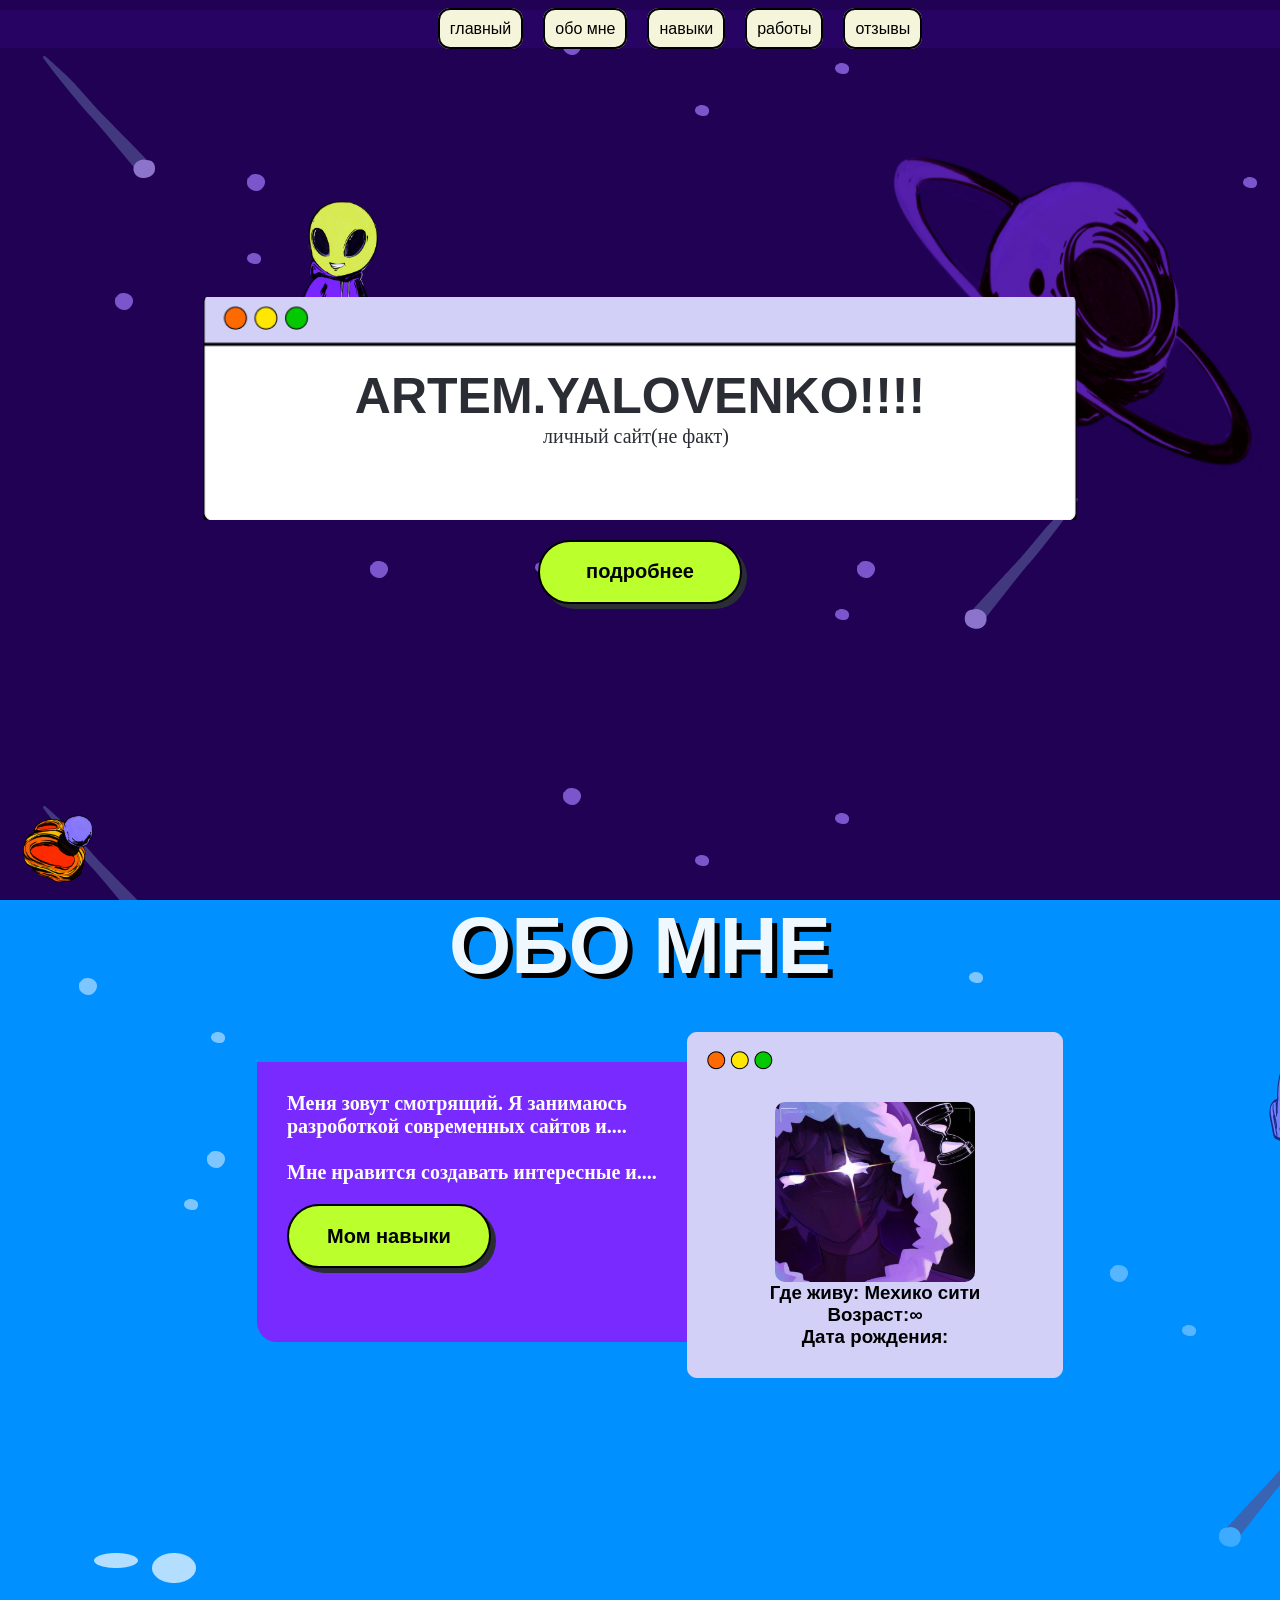
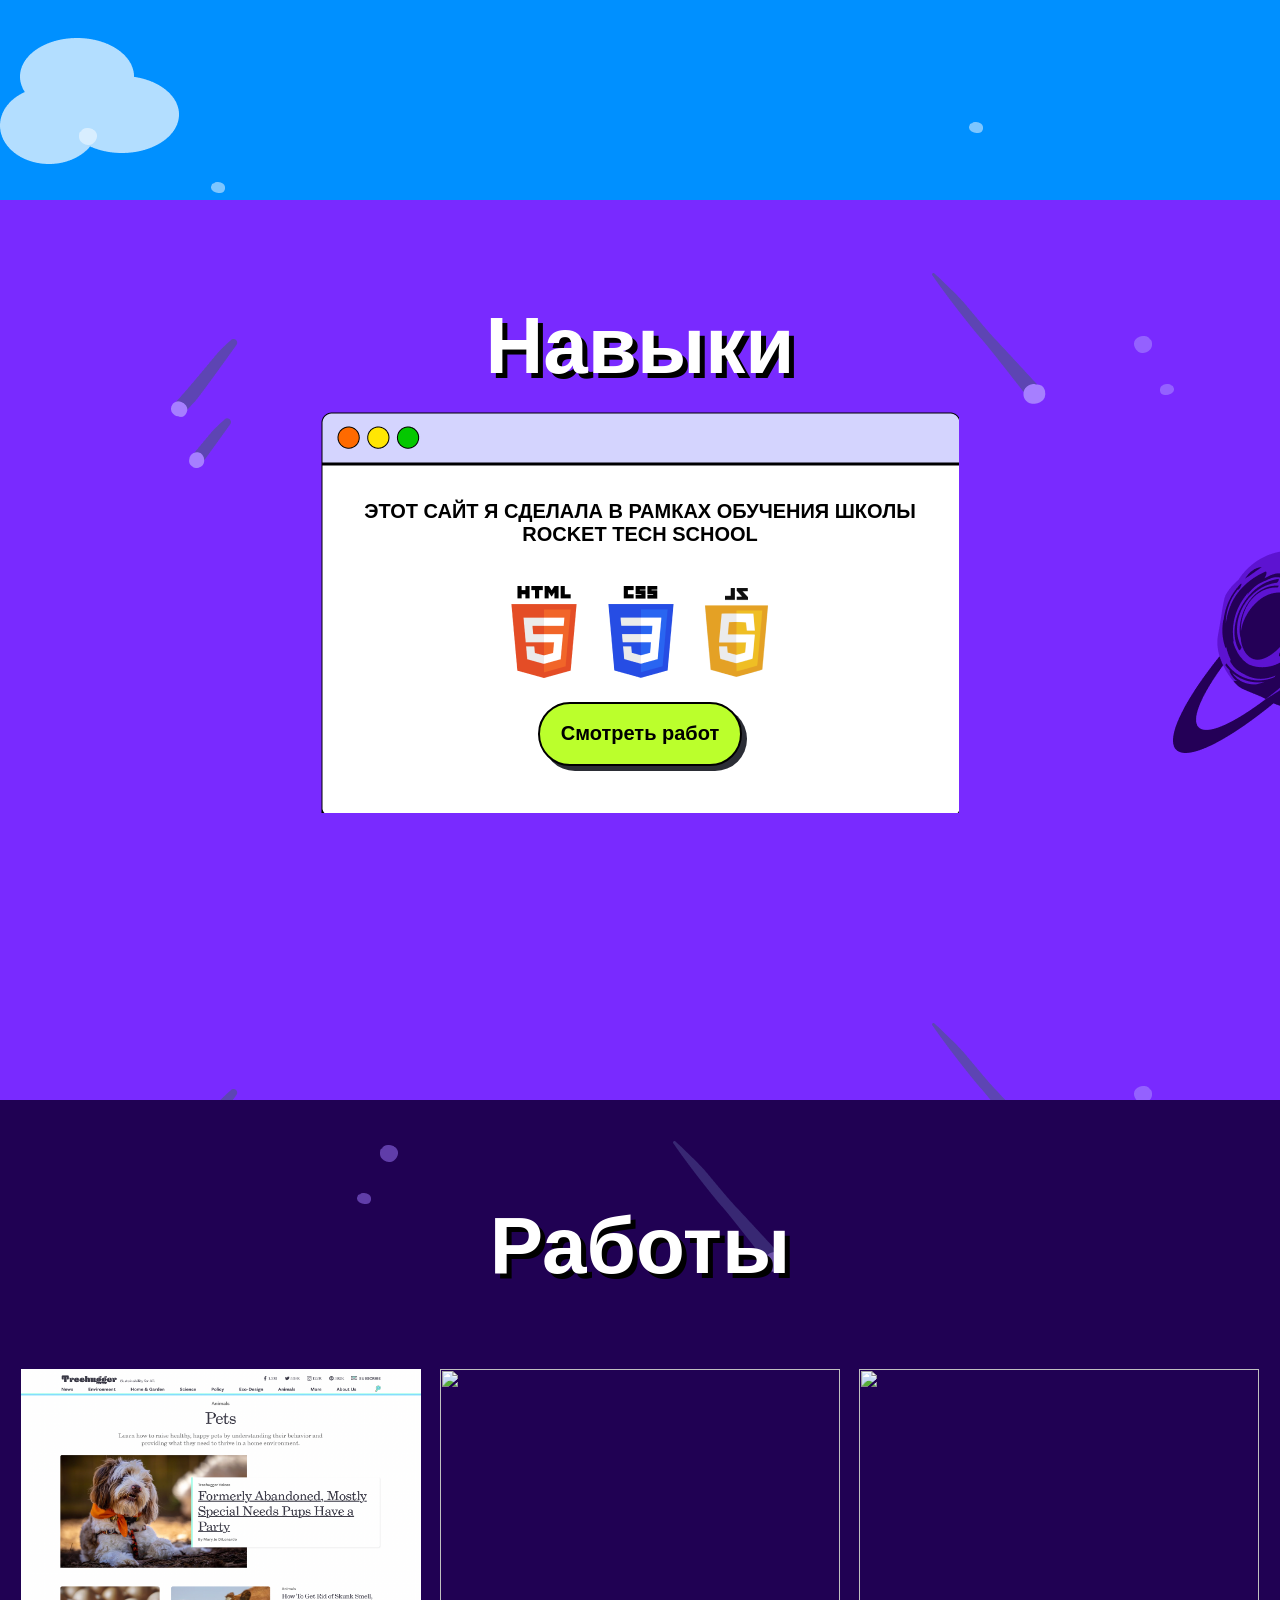
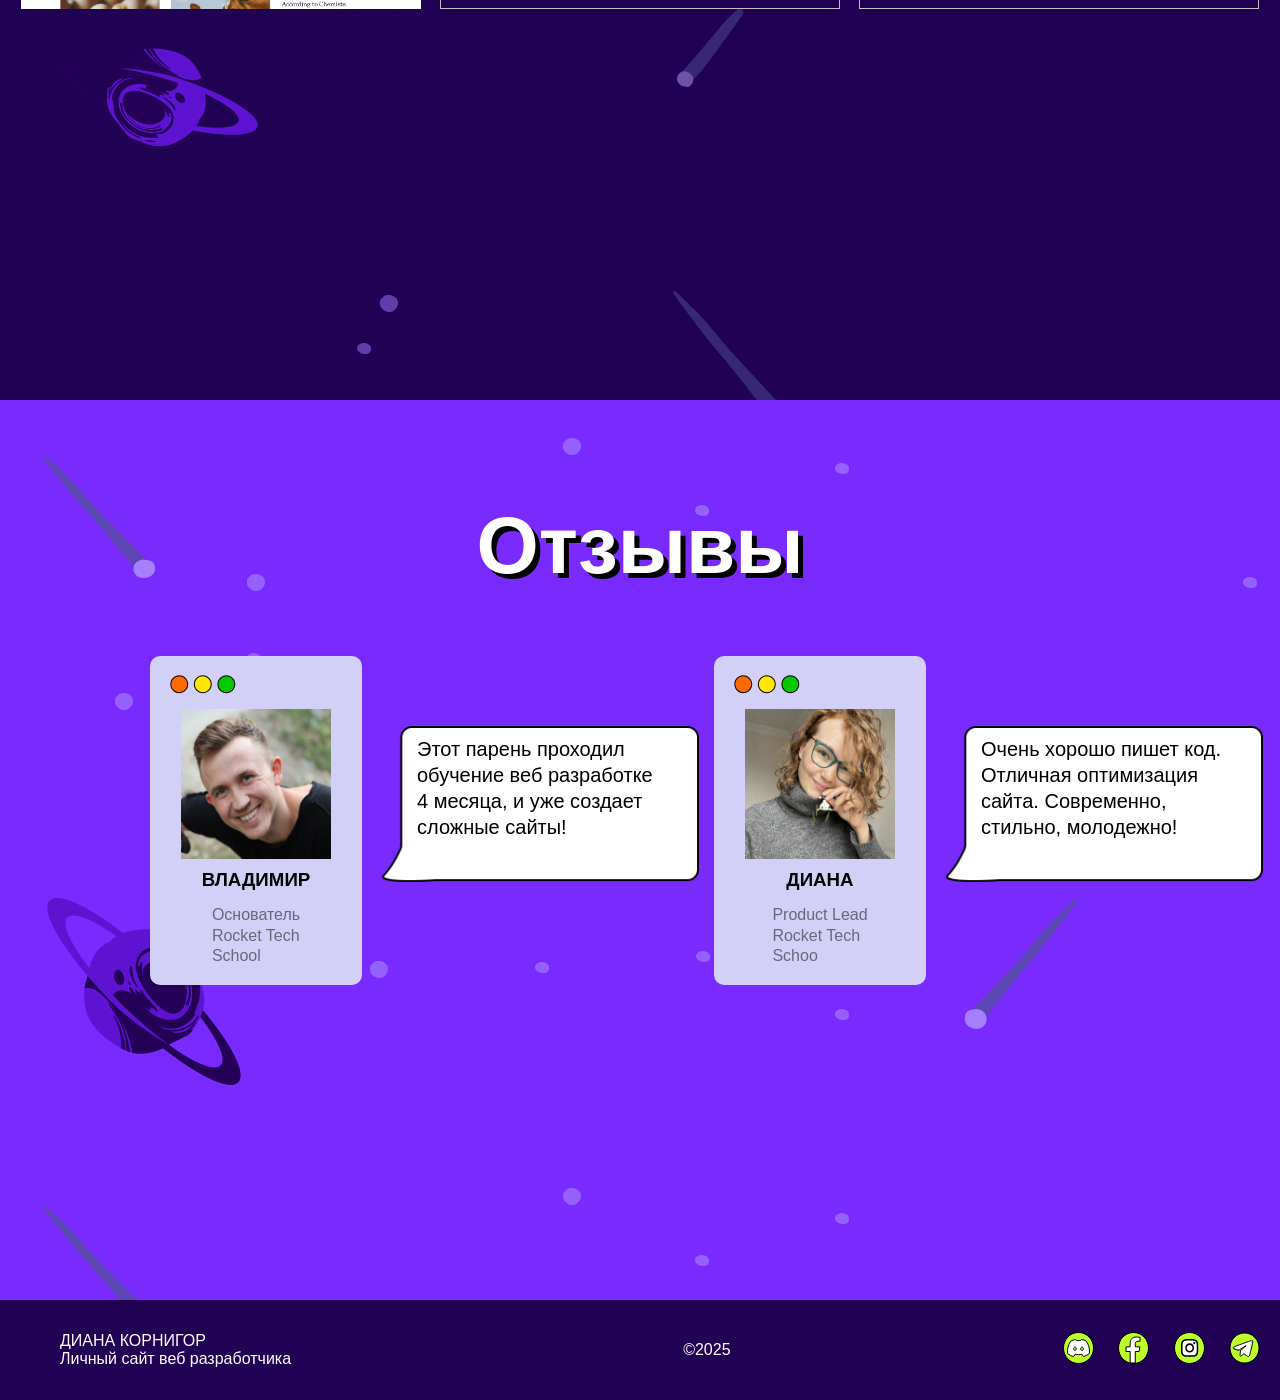
==== html.html @ 0949e11d "sssss" ====
<!DOCTYPE html>
<html lang="en">
<head>
    <meta charset="UTF-8">
    <meta name="viewport" content="width=device-width, initial-scale=1.0">
    <title>Document</title>
    <link rel="stylesheet" href="css.css">
</head>
    <body>
            <menu> 
                <li class="li"><a href="#">главный</a ></li>
                <li class="li"><a href="#">обо мне</a ></li>
                <li class="li"><a href="#">навыки</a ></li>
                <li class="li"><a href="#">работы</a ></li>
                <li class="li"><a href="#">отзывы</a ></li>
            </menu>
        <section id="haupt">
           <div class="muving-planet">

           </div>
            <img class="planet" src="img/planet.png">
                <div class="haupt-block">
                    
                    
                    <img class="maskot" src="img/maskot.png" alt="">
                        
                  
                    
                            <div class="card" >
                            
                                <h1 class="mini-title">Artem.Yalovenko!!!!</h1>
                                <p class="mini-subtitle">личный сайт(не факт)</p>
                                   
                            </div>
                            <div class="btn">
                                 <a href="#">подробнее</a>
                            </div>
                        <div>
            
            </div>

            </div>
        </section> 
    <section id="about">
         <h1 class="about">обо мне</h1>
         <img class="cloud" src="img/cloud.png" alt="">
           <div class="about-block"> 
                <div class="about-content">
                        <div class="about-text">
                                <h1 class="about-title">
                                Меня зовут смотрящий. Я занимаюсь
                                <br>разроботкой современных сайтов и....

                                <br><br>Мне нравится создавать интересные и....
                            
                                </h1>
                            
                            <div class="button">
                                <a class="btn" href="">Мом навыки</a>
                            </div>
                        </div>
                        <div class="about-card">
                            <img class="jo" src="img/sm.jpg" alt="">
                            <h3>Где живу: Мехико сити</h3>
                            <h3>Возраст:∞ </h3>
                            <h3>Дата рождения: </h3>
                        </div>
                </div>
            </div>
    </section>
    <section id="skills">
         <h1 class="title">Навыки</h1>
        <div class="skills-block">
                       
            <div class="skills-card">
                <p class="">ЭТОТ САЙТ Я СДЕЛАЛА
                В РАМКАХ ОБУЧЕНИЯ ШКОЛЫ 
                <br> ROCKET TECH SCHOOL
                </p>
                <div>
                    <img src="img/html.png" alt="">
                    <img src="img/css.png" alt="">
                    <img src="img/js.png" alt="">
                </div>
                <a href="" class="btn">Смотреть работ</a>
                

            </div>
    
                        
                        
                    
        </div>
    </section>
    <section id="works">
        <h1 class="title">Работы</h1>

        <div class="works"> 
            <div>
                <img class="work1" src="img/work1.png" alt="">
                <img class="work2" src="img/work2.png" alt="">
                <img class="work3" src="img/work3.png" alt="">
            </div>
        </div>

    </section>
    <section id="comments">
        <h1 class="title">Отзывы</h1>
            <div class="comments">
               <div class="divPhoto divPhotos">
                    <img  src="img/photo1.png" alt="">
                    <h3>ВЛАДИМИР</h3>
                    <p>
                        Основатель <br>Rocket Tech <br>School
                    </p>
               </div>
               <div class="commenth1">
                 <p> Этот парень проходил <br>обучение веб разработке
                 <br>4 месяца, и уже создает <br>сложные сайты!</p>
               </div>
                <div class="divPhoto divPhotoss">
                    <img  src="img/photo2.png" alt="">
                    <h3>ДИАНА</h3>
                    <p>
                        Product Lead
                       <br> Rocket Tech 
                       <br> Schoo
                    </p>
                </div>

                 <div class="commenth1">
                    <P>Очень хорошо пишет код. 
                        <br> Отличная оптимизация
                        <br> сайта. Современно,
                        <br>стильно, молодежно!
                    </P>
               </div>

            </div>
    </section>
    <footer>
        <p>ДИАНА КОРНИГОР<br>
        Личный сайт веб разработчика</p>
        <p>©2025</p>
        <div>
            <a href=""><img src="img/discord.svg" alt=""></a>
            <a href=""><img src="img/facebook.svg" alt=""></a>
            <a href=""><img src="img/instagram.svg" alt=""></a>
            <a href=""><img src="img/telegram.svg" alt=""></a>
        </div>
    </footer>
    </body>
</html>
---- css.css ----
@keyframes planet3{
     form{bottom:0;}
     to{bottom:50px;}
}
@keyframes cloud1{
     form{opacity: 1;}
     to{opacity: 0.5}
}

@import url('https://fonts.googleapis.com/css2?family=Inter:ital,opsz,wght@0,14..32,100..900;1,14..32,100..900&display=swap');

@import url('https://fonts.googleapis.com/css2?family=Comfortaa:wght@300..700&display=swap');

@import url('https://fonts.googleapis.com/css2?family=Lavishly+Yours&display=swap');

*{
    margin: 0;
    font-family: "Inter", sans-serif;
}
a{
    color:inherit ;
    text-decoration: none;
}
section{
    background-position: center;
    background-repeat: no-repeat;
    background-size: cover;
    min-height: 100vh;
    position: relative;
}

#haupt{
    height: 100vh;
    background: url(img/bgMAIN.png);
    overflow: hidden;
   
}
.haupt-block{
    flex-direction: column;
    height: 100vh;
    
}
#about{
    background: url(img/bgABOUT.png);
    height: 100vh;

}
#skills{
    background: url(img/bgSKILLS.png);
    height: 100vh;

}
#works{
    background: url(img/bgWORKS.png);
    height: 100vh;
}
#comments{
    background: url(img/bgCOMMENTS.png);
    height: 100vh;
}
.haupt-block, .about-block, .skills-block, .works-block, .comments-block{
    display: flex;
    justify-content: center;
    align-items: center;
    min-width: 70vh;

}
.card{ 
   
    background: url(img/form1.png);
    width:874px;
    height:223px;
    background-position: center;
    background-repeat: no-repeat;
    background-size: 100%;
    padding: 0 auto 0 auto;
    z-index: 2;
}

menu{

    display: flex;
    flex-direction:row;
    justify-content:center;
    position: fixed;
    top: 10px;
    list-style: none;
    width:100% ;
    z-index: 100;
    background-color: #3e0d9442;
}
menu a:hover{
    background-color:#792AFF ;
}
menu a{
    border: 2px solid rgb(0, 0, 0);
    border-radius: 12px;
    padding: 10px;
    background-color: beige;
    color: #000000;
    text-decoration: none;
}
li{
    margin: 10px;
}



.maskot{
    height: 100px;
    width: 100px;
    margin-right: 600px ;
    margin-top: -100px;
}
.planet{
    height: 400px;
    width: 400px;
    position: absolute;
    top: 113px;
    right: 10px;
   
 
}

.card h1{
    font-size: 50px;
    text-align: center;
}
.card p{
    position: relative;
    left: 340px;
    
}

.btn{
    width: 200px;
    height: 60px;
    border-radius: 100px;
    border: 2px solid rgb(0, 0, 0);
    background-color: #BBFF2C;
    display: flex;
    justify-content: center;
    align-items: center;
    margin-top: 20px;
    box-shadow: 5px 5px #2b2d35;
    transition-duration:0.5s ;
    font-weight: bold;
    font-size: 20px;

}
.btn a{
    font-size: 20px;
    text-decoration: none;
    color: #000000;
}
.btn:hover{
    background-color:#97cd24 ;
    cursor: pointer;
    
    
}
.about-content{
   
    height: 270px;
    border-radius: 0px 0px 0px 20px;
    padding-left: 40px;
    padding-top: 40px;
    position: relative;
    display: flex;
    
}
.cloud{
   position: absolute;
   bottom: 0px;
    animation-name: cloud1;
    animation-duration: 4s;
    animation-iteration-count: infinite ;
    animation-direction: alternate;
}
.about-text{
    margin-top:30px ;
    height:220px;
    width: 370px;
    padding: 30px;
    background-color: #792AFF;
    border-radius: 0px 0px 0px 20px;
}
.about-card{
    background-image: url(img/form2.png);
    background-repeat: no-repeat;
    width: 376px;
    height: 346px;
    display: flex;
    flex-direction: column;
    justify-content: center;
    align-items: center;
    padding-top: 20px;
    position: relative;
}
.about-title{
    color: #fff;
    font-size: 20px;
    max-width: 463px;
    margin-bottom: 20px;
    font-family: 'Comfortaa';
}
.about{
    
    color: aliceblue;
    font-size: 80px;
    text-transform:uppercase;
    text-shadow: 5px 5px black;
    text-align: center;
}
.title{
    padding-top: 100px;
    text-align: center;
    color: #fff;
    font-size: 80px;
    text-shadow: 5px 5px 0 #000000;
}
.mini-title{
    color: #2b2d35;
    font-size: 80px;
    margin-top:70px;
    text-transform: uppercase;
}
.mini-subtitle{
    color:#2b2d35;
    font-size: 20px;
    font-family: "Comfortaa";
}

.muving-planet{ 
    animation-name: planet3;
    height: 100px;
    width: 100px;
    background-image:url("img/moving-planet.png") ;
    background-position:center ;
    background-size:cover ;
    position: absolute;
    bottom: 0;
    left: 10px;
    animation-duration: 2s;
    animation-iteration-count: infinite ;
    animation-direction: alternate;
}
.about11{
    background-color: #792AFF;
    width: 894px;
    height: 298px;
  
}

.about11 h1{
    color: aliceblue;
    font-size: 20px;
    padding: 50px 50px;
}
.about11 a{
    margin: -10px 50px;

}
.form2 h3{
    display: flex;
    justify-content: center;

}
.form2 img{
    width: 300px;
    height: 150px;
    margin: 50px 35px;
}
.skills-card{
    background-repeat: no-repeat;
    background-image: url(img/form3.png);
    width: 638px;
    height: 401px;
    display: flex;
    justify-content: center;
    flex-direction: column;
    align-items: center;
    margin: 20px;
}
.skills-card p{
    text-align: center;
    padding: 40px 0;
    font-size: 20px;
    font-weight: bold;
}
.works div{
    display: flex;
    flex-direction: row;
    justify-content:center;
    align-items: center;
    padding-top: 77px;
}
.work1{
    width: 400px;
    height: 240px;   
    margin-right: 19px;
}
.work2{
    width: 400px;
    height: 240px;
    margin-right: 19px;
}
.work3{
    width: 400px;
    height: 240px;
}
.comments img{
    width: 150px;
    height: 150px;
}
.divPhotos{
    margin-left: 150px;
}
.divPhotoss{
    margin-left: 15px;
}
.divPhoto {
    
    display: flex;
    justify-content: center;
    align-items: center;
    flex-direction: column;
    padding-top: 35px ;
    background-color: #D2D0F7;
    background-image: url(img/form2.png);
    background-repeat: no-repeat;
    width: 212px;
    height: 294px;
    border-radius: 10px ;
   box-shadow: 5px  black;
    
}
.divPhoto h3{
    padding-top: 10px;
}

.divPhoto p{
    
    margin-top:14px ;
   line-height: 1.3em;
   color: #00000080;
}
.commenth1{

    margin-top: 70px;
    margin-left: 20px;
    border-radius: 2px;  
    background-image: url(img/comment.png);
    background-repeat: no-repeat;
    background-size: cover;
    width: 317px;
    height: 156px;  
}
.commenth1 p{
    padding: 10px 0px 0px 35px;
    line-height: 1.3em;
    color: #000000;
    font-size: 20px;
}
.comments{
    margin-top: 64px;
    display: flex;
    justify-content:start;
}
.jo{
    width: 200px;
    height: 180px;
    border-radius: 10px;
}
footer{
    width:100% ;
    height: 100px;
    background-color: #200153;
    color: white;
    display: flex;
    align-items: center;
    justify-content:space-between ;

}
footer p{
    margin-left:60px ;
}
footer a{
    padding-right: 20px;
}
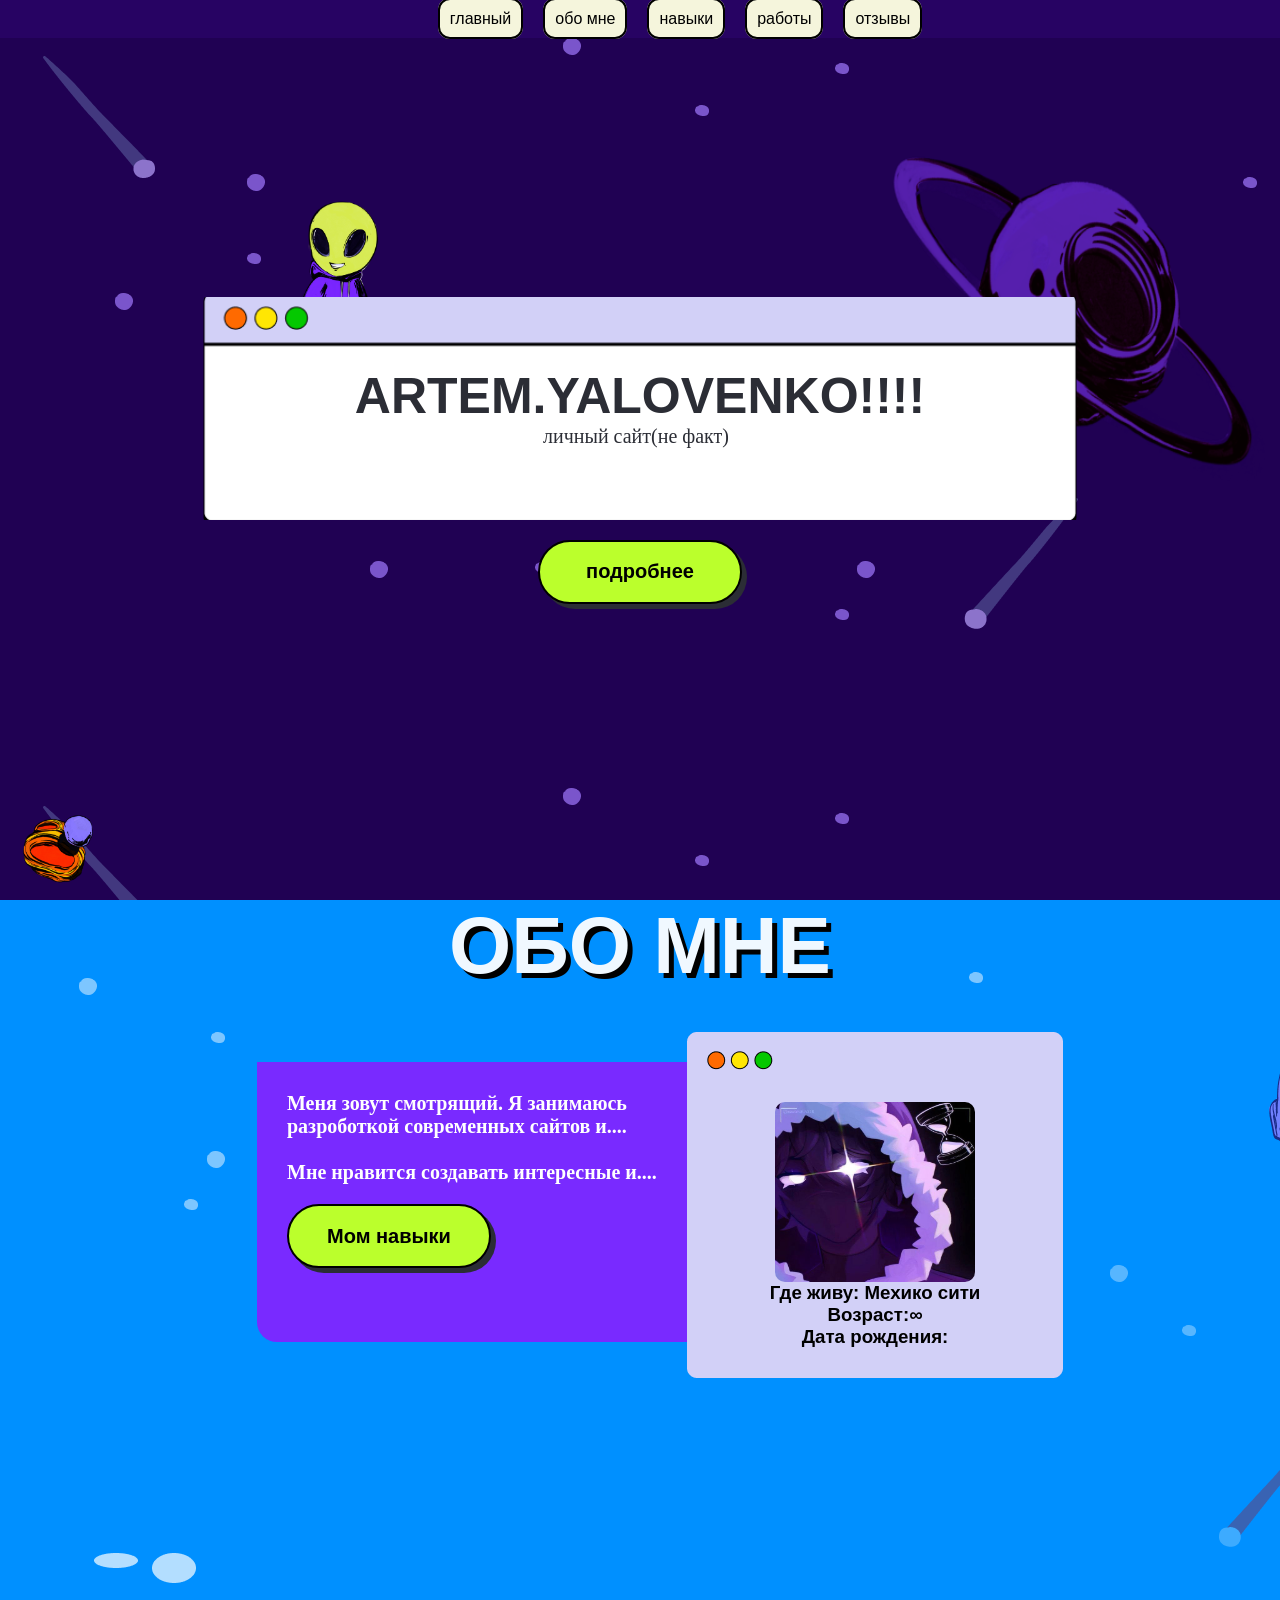
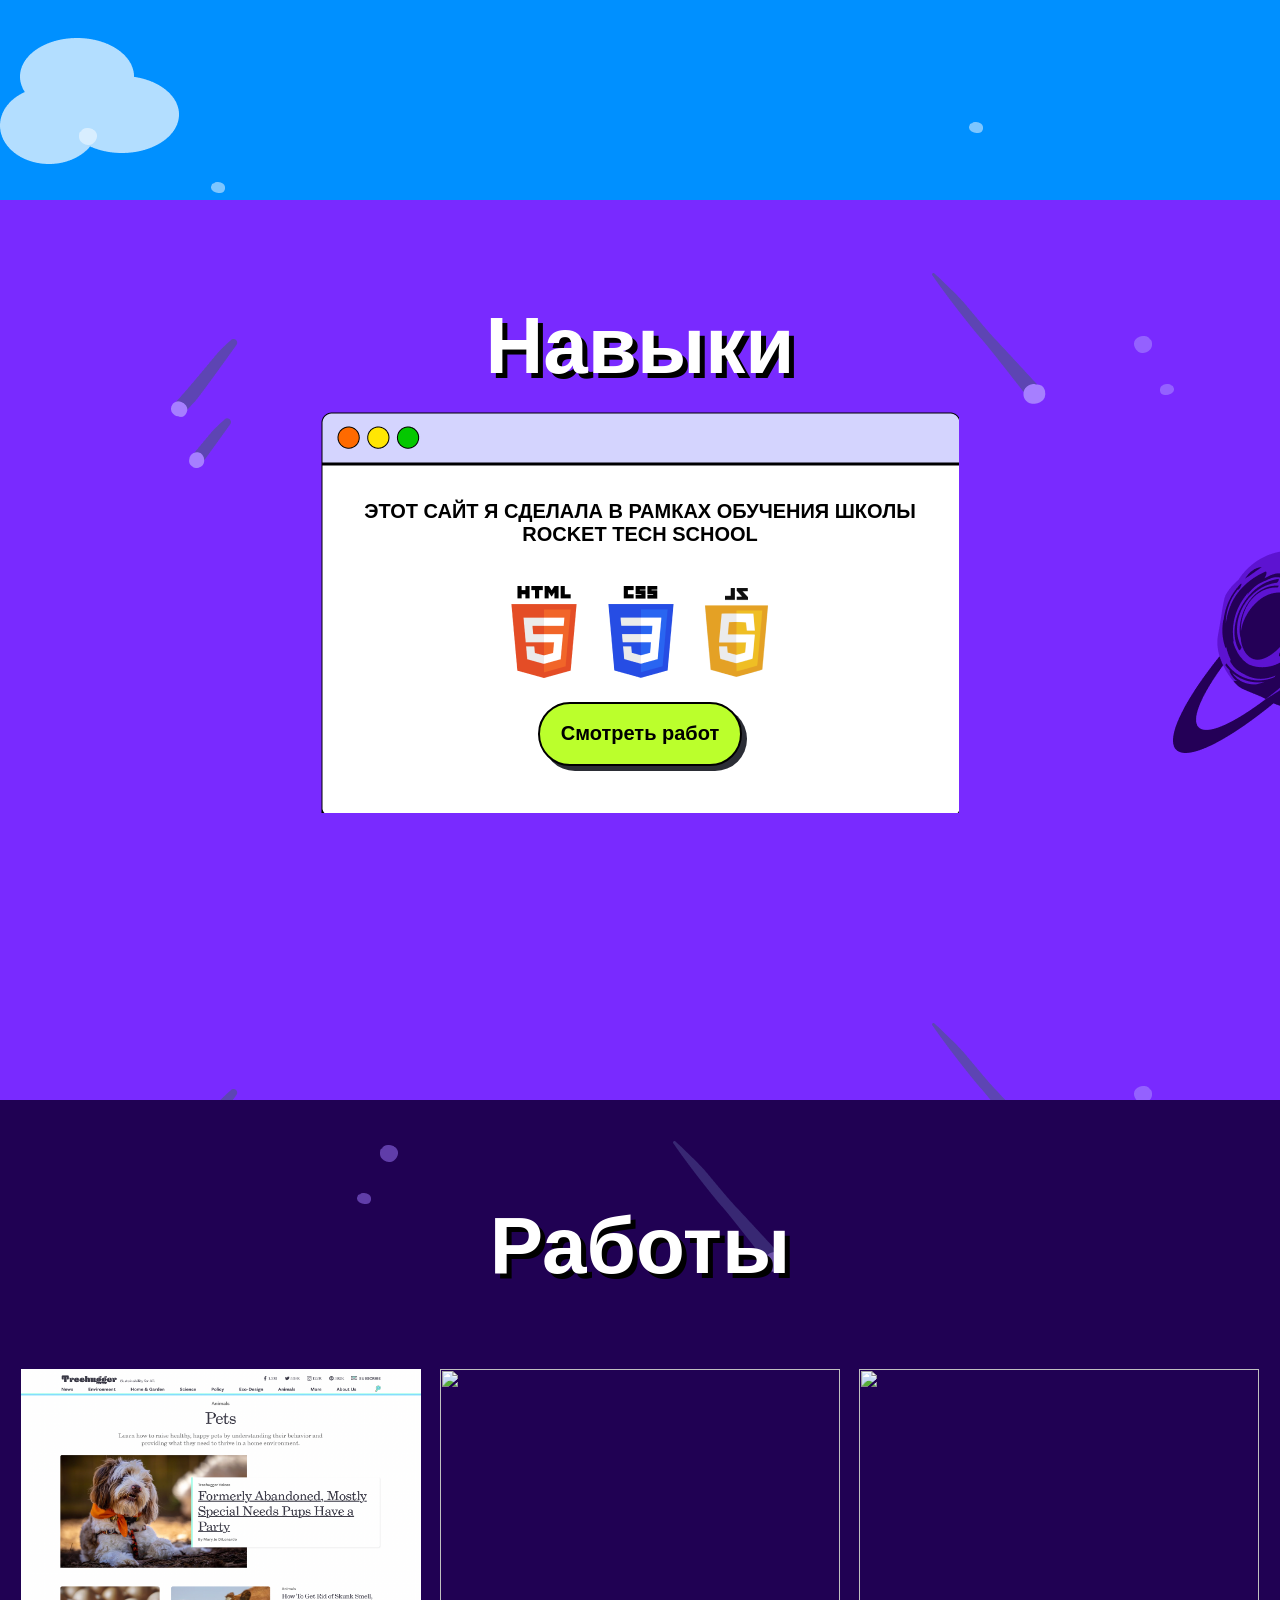
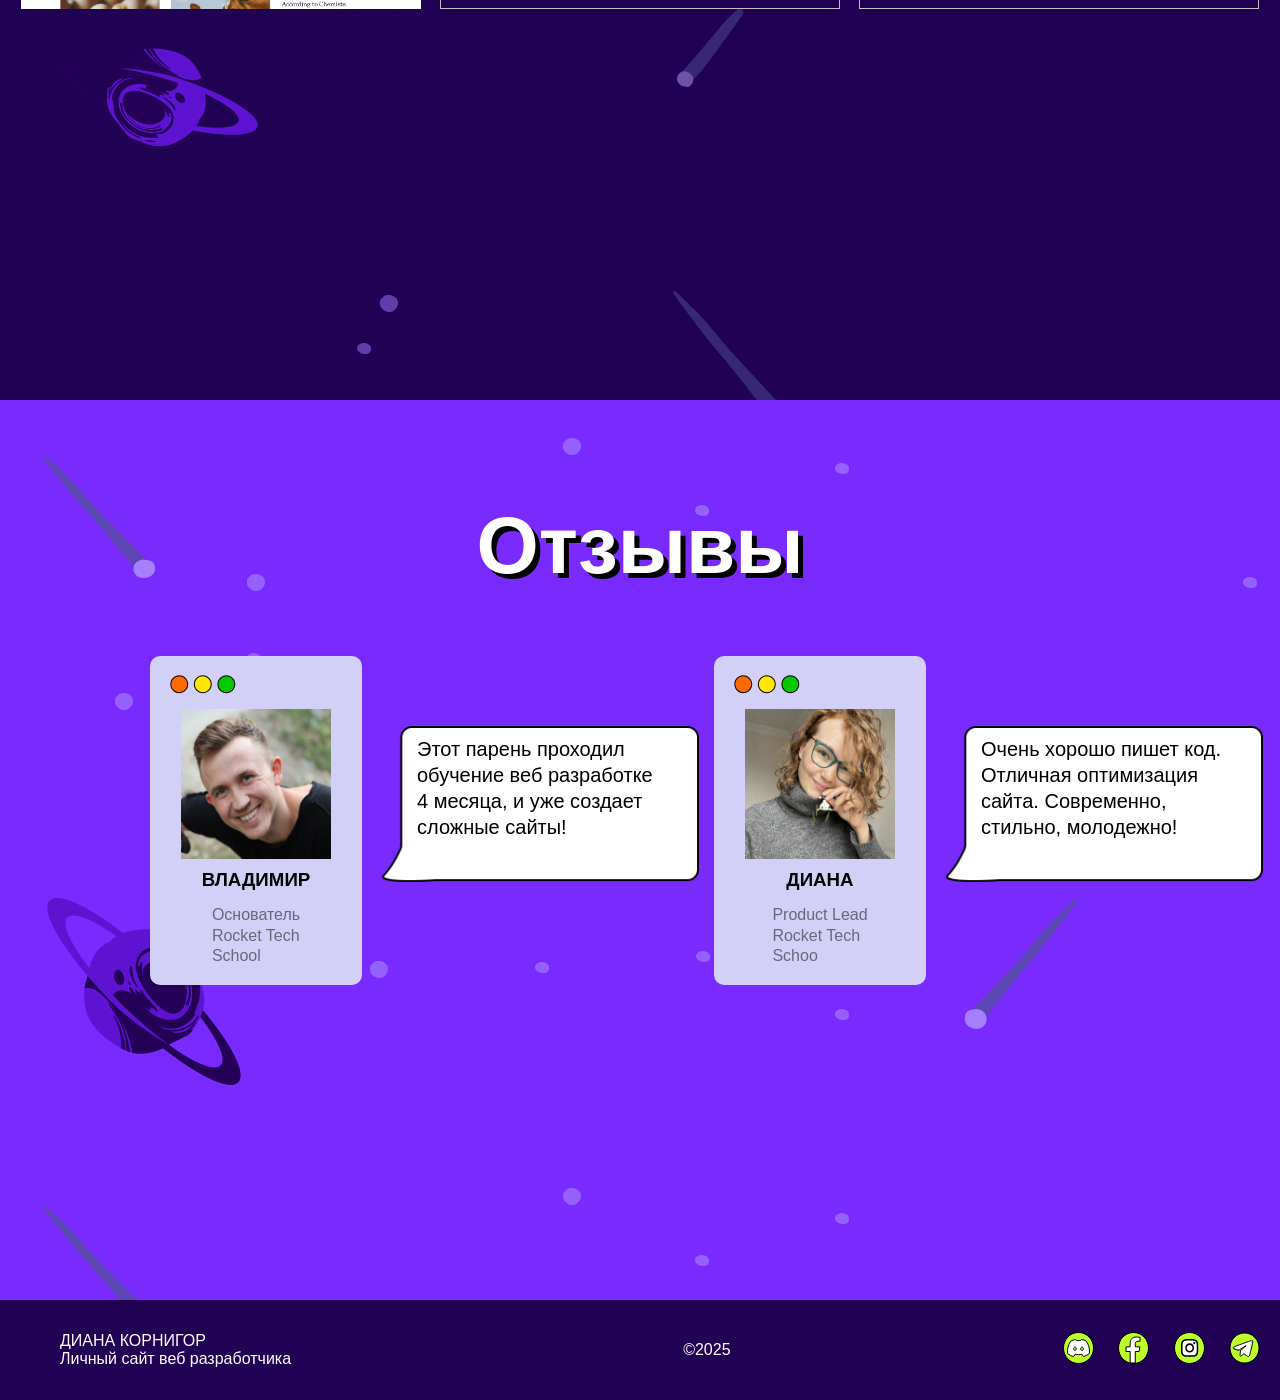
==== commit 54ce6e93: "f" ====
--- a/html.html
+++ b/html.html
@@ -8,11 +8,11 @@
 </head>
     <body>
             <menu> 
-                <li class="li"><a href="#">главный</a ></li>
-                <li class="li"><a href="#">обо мне</a ></li>
-                <li class="li"><a href="#">навыки</a ></li>
-                <li class="li"><a href="#">работы</a ></li>
-                <li class="li"><a href="#">отзывы</a ></li>
+                <li class="li"><a href="#haupt">главный</a ></li>
+                <li class="li"><a href="#about">обо мне</a ></li>
+                <li class="li"><a href="#skills">навыки</a ></li>
+                <li class="li"><a href="#works">работы</a ></li>
+                <li class="li"><a href="#comments">отзывы</a ></li>
             </menu>
         <section id="haupt">
            <div class="muving-planet">
@@ -56,7 +56,7 @@
                                 </h1>
                             
                             <div class="button">
-                                <a class="btn" href="">Мом навыки</a>
+                                <a class="btn" href="#skills">Мом навыки</a>
                             </div>
                         </div>
                         <div class="about-card">
@@ -82,7 +82,7 @@
                     <img src="img/css.png" alt="">
                     <img src="img/js.png" alt="">
                 </div>
-                <a href="" class="btn">Смотреть работ</a>
+                <a href="#works" class="btn">Смотреть работ</a>
                 
 
             </div>
@@ -143,7 +143,7 @@
         Личный сайт веб разработчика</p>
         <p>©2025</p>
         <div>
-            <a href=""><img src="img/discord.svg" alt=""></a>
+            <a href="https://www.youtube.com/"><img src="img/discord.svg" alt=""></a>
             <a href=""><img src="img/facebook.svg" alt=""></a>
             <a href=""><img src="img/instagram.svg" alt=""></a>
             <a href=""><img src="img/telegram.svg" alt=""></a>
--- a/css.css
+++ b/css.css
@@ -84,7 +84,7 @@
     flex-direction:row;
     justify-content:center;
     position: fixed;
-    top: 10px;
+    top: 0px;
     list-style: none;
     width:100% ;
     z-index: 100;
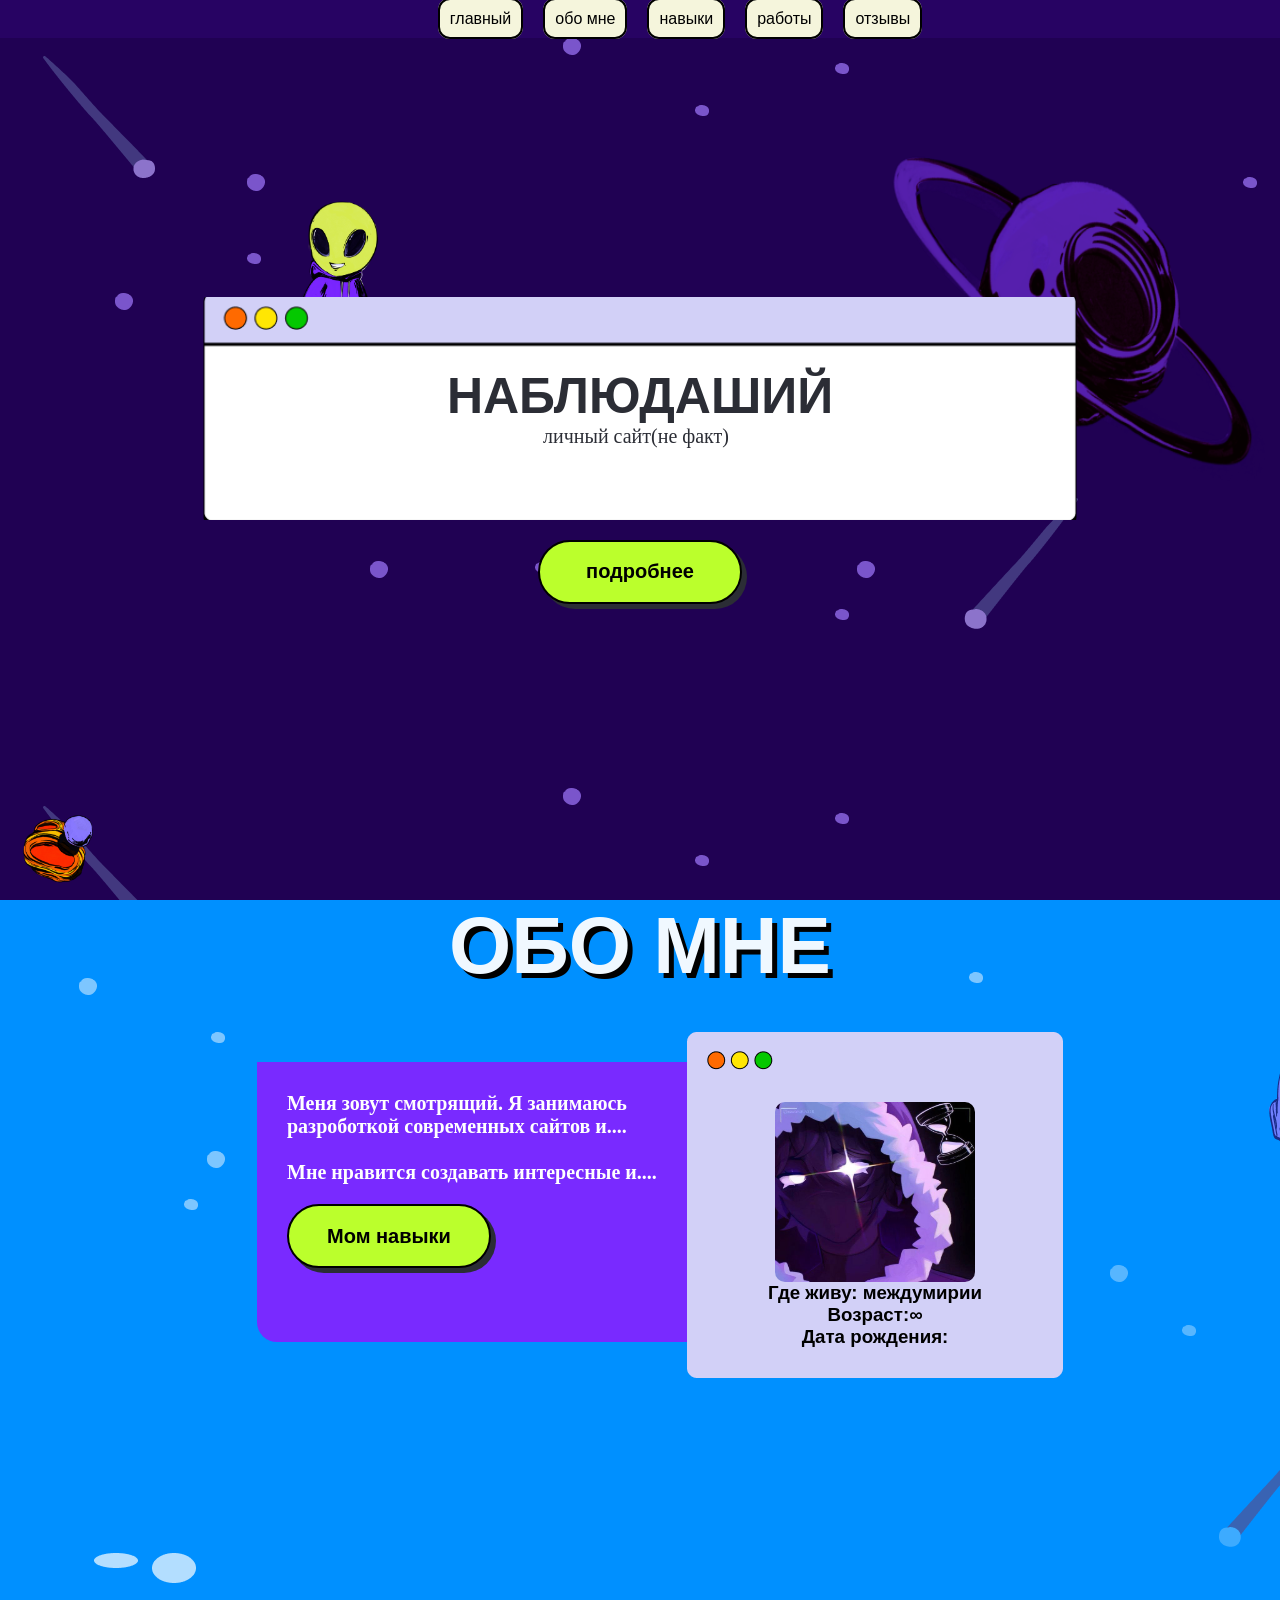
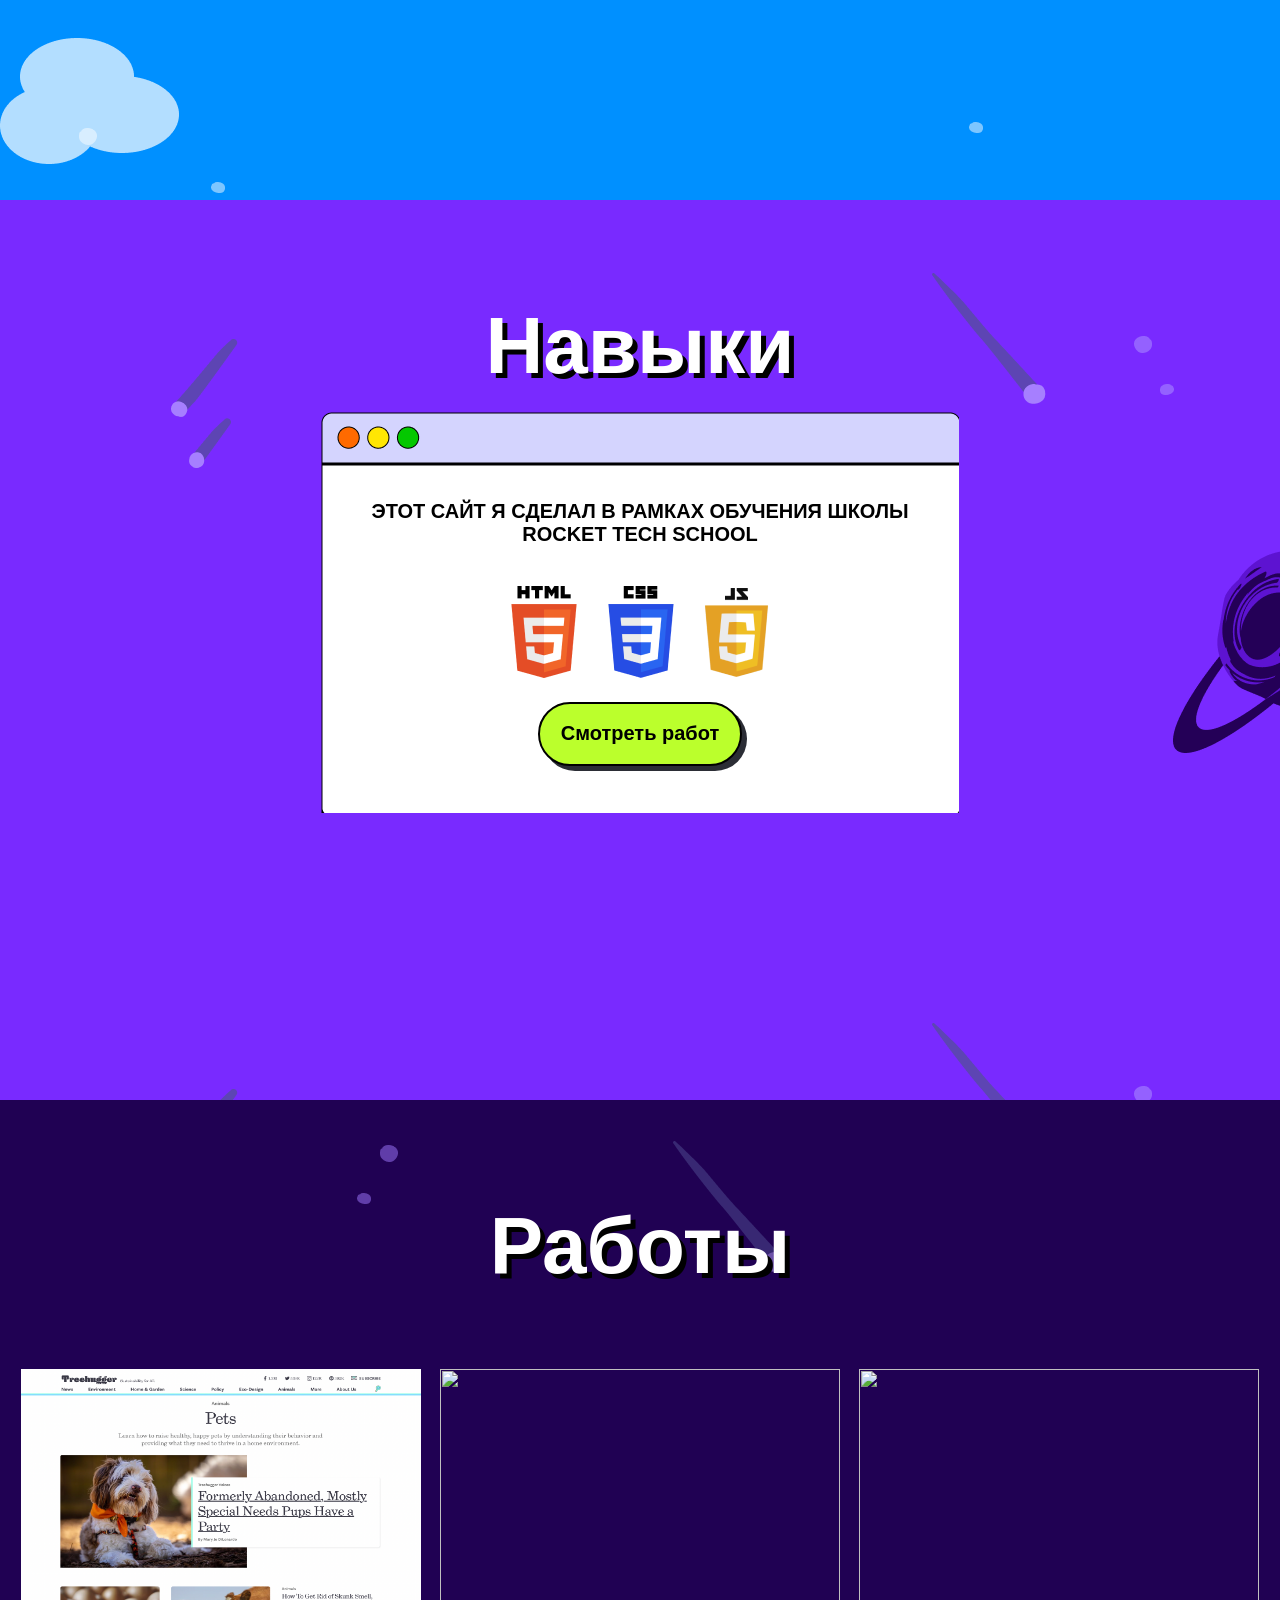
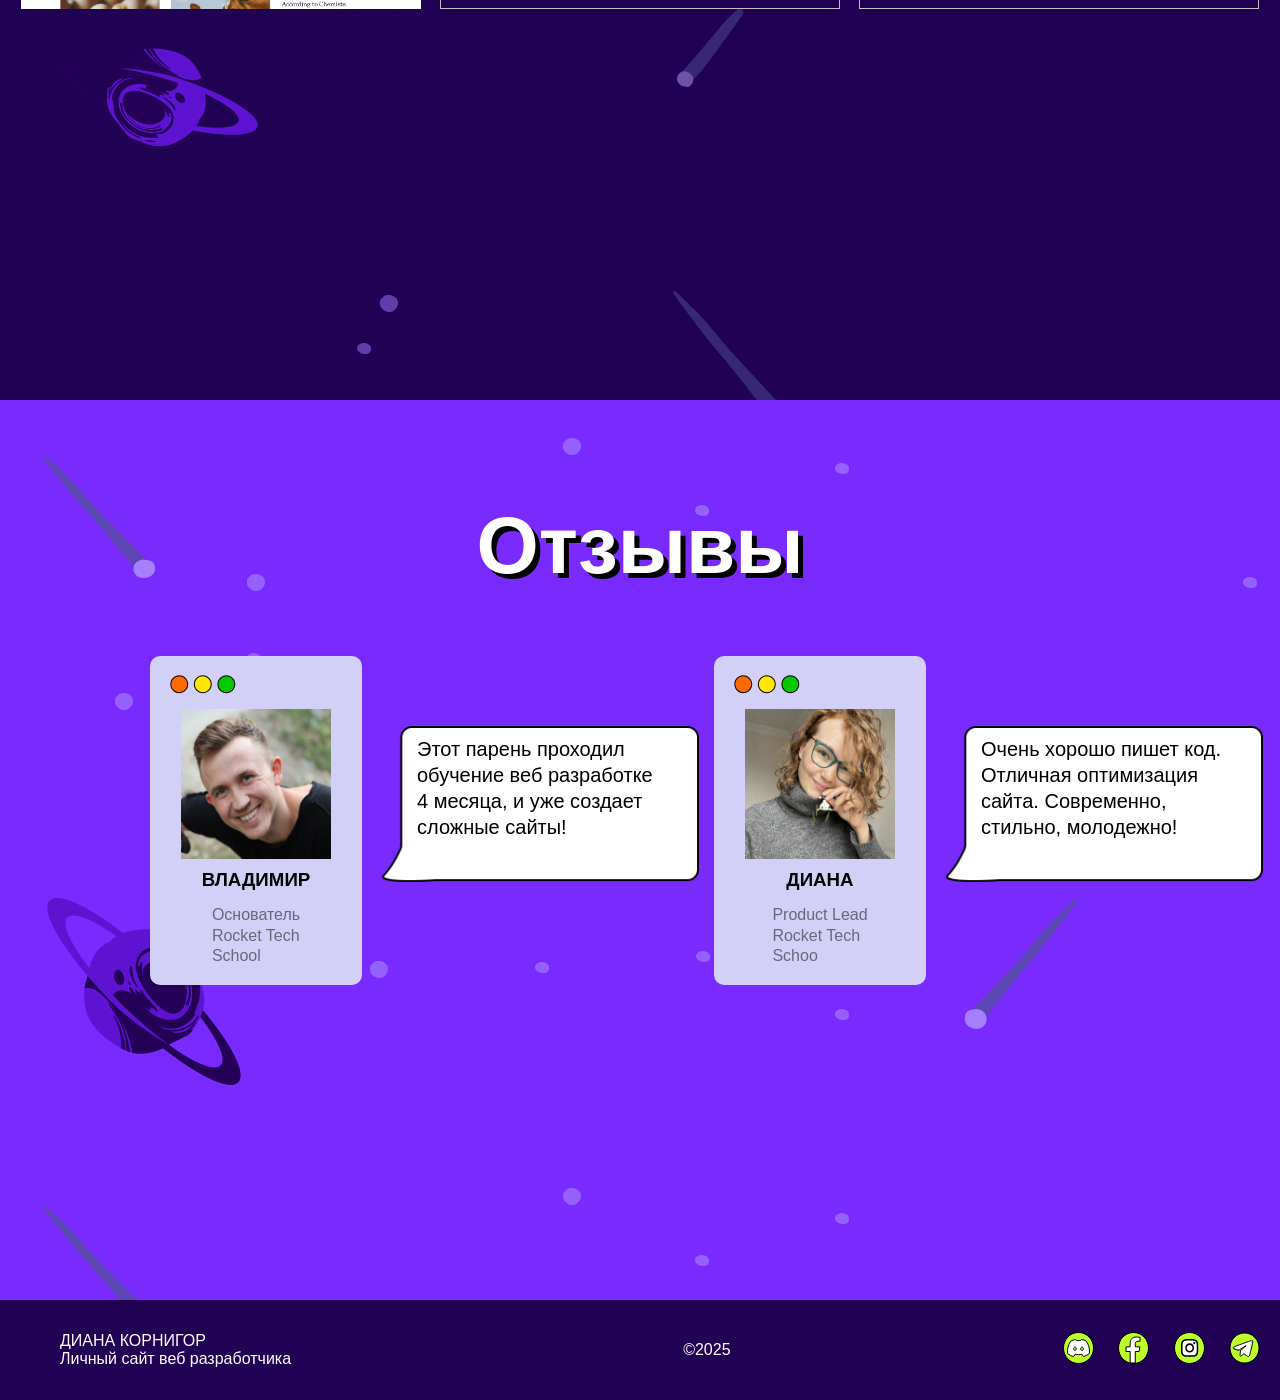
==== commit f44a98af: "оав" ====
--- a/html.html
+++ b/html.html
@@ -7,7 +7,7 @@
     <link rel="stylesheet" href="css.css">
 </head>
     <body>
-            <menu> 
+            <menu class="menu"> 
                 <li class="li"><a href="#haupt">главный</a ></li>
                 <li class="li"><a href="#about">обо мне</a ></li>
                 <li class="li"><a href="#skills">навыки</a ></li>
@@ -28,12 +28,12 @@
                     
                             <div class="card" >
                             
-                                <h1 class="mini-title">Artem.Yalovenko!!!!</h1>
+                                <h1 class="mini-title">наблюдаший</h1>
                                 <p class="mini-subtitle">личный сайт(не факт)</p>
                                    
                             </div>
                             <div class="btn">
-                                 <a href="#">подробнее</a>
+                                 <a href="#about">подробнее</a>
                             </div>
                         <div>
             
@@ -61,7 +61,7 @@
                         </div>
                         <div class="about-card">
                             <img class="jo" src="img/sm.jpg" alt="">
-                            <h3>Где живу: Мехико сити</h3>
+                            <h3>Где живу: междумирии</h3>
                             <h3>Возраст:∞ </h3>
                             <h3>Дата рождения: </h3>
                         </div>
@@ -73,7 +73,7 @@
         <div class="skills-block">
                        
             <div class="skills-card">
-                <p class="">ЭТОТ САЙТ Я СДЕЛАЛА
+                <p class="">ЭТОТ САЙТ Я СДЕЛАЛ
                 В РАМКАХ ОБУЧЕНИЯ ШКОЛЫ 
                 <br> ROCKET TECH SCHOOL
                 </p>
@@ -144,10 +144,11 @@
         <p>©2025</p>
         <div>
             <a href="https://www.youtube.com/"><img src="img/discord.svg" alt=""></a>
-            <a href=""><img src="img/facebook.svg" alt=""></a>
-            <a href=""><img src="img/instagram.svg" alt=""></a>
-            <a href=""><img src="img/telegram.svg" alt=""></a>
+            <a href="https://i.ytimg.com/vi/LMprO9wmbWc/hqdefault.jpg"><img src="img/facebook.svg" alt=""></a>
+            <a href="https://th.bing.com/th/id/R.4feb23e74dc7d9b85764e31722bbcc07?rik=YH3KFe59C99ueg&pid=ImgRaw&r=0"><img src="img/instagram.svg" alt=""></a>
+            <a href="https://www.meme-arsenal.com/memes/e5f410f0c8e57b7cff438d34a44fe3bf.jpg"><img src="img/telegram.svg" alt=""></a>
         </div>
     </footer>
+    <script src="js.js"></script>
     </body>
 </html>
--- a/css.css
+++ b/css.css
@@ -389,3 +389,6 @@
 footer a{
     padding-right: 20px;
 }
+.active{
+    background-color: #200153;
+}
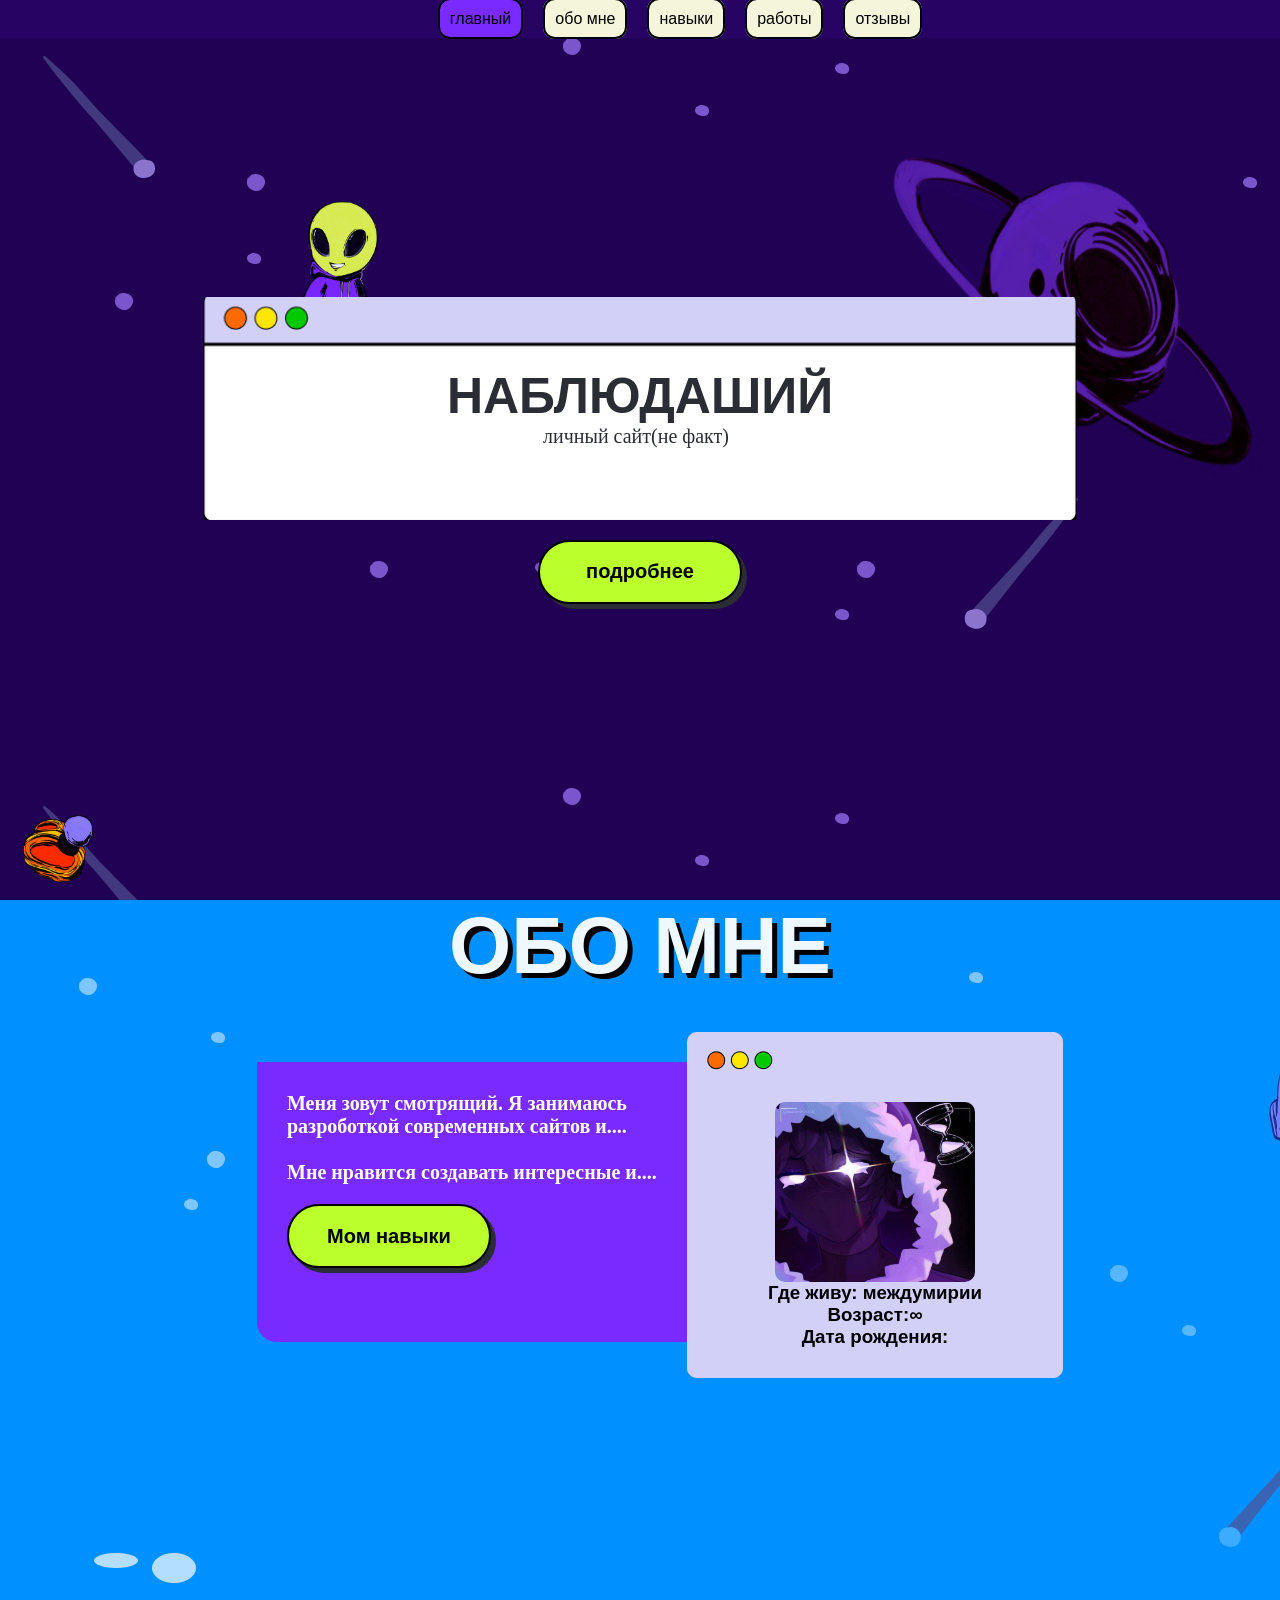
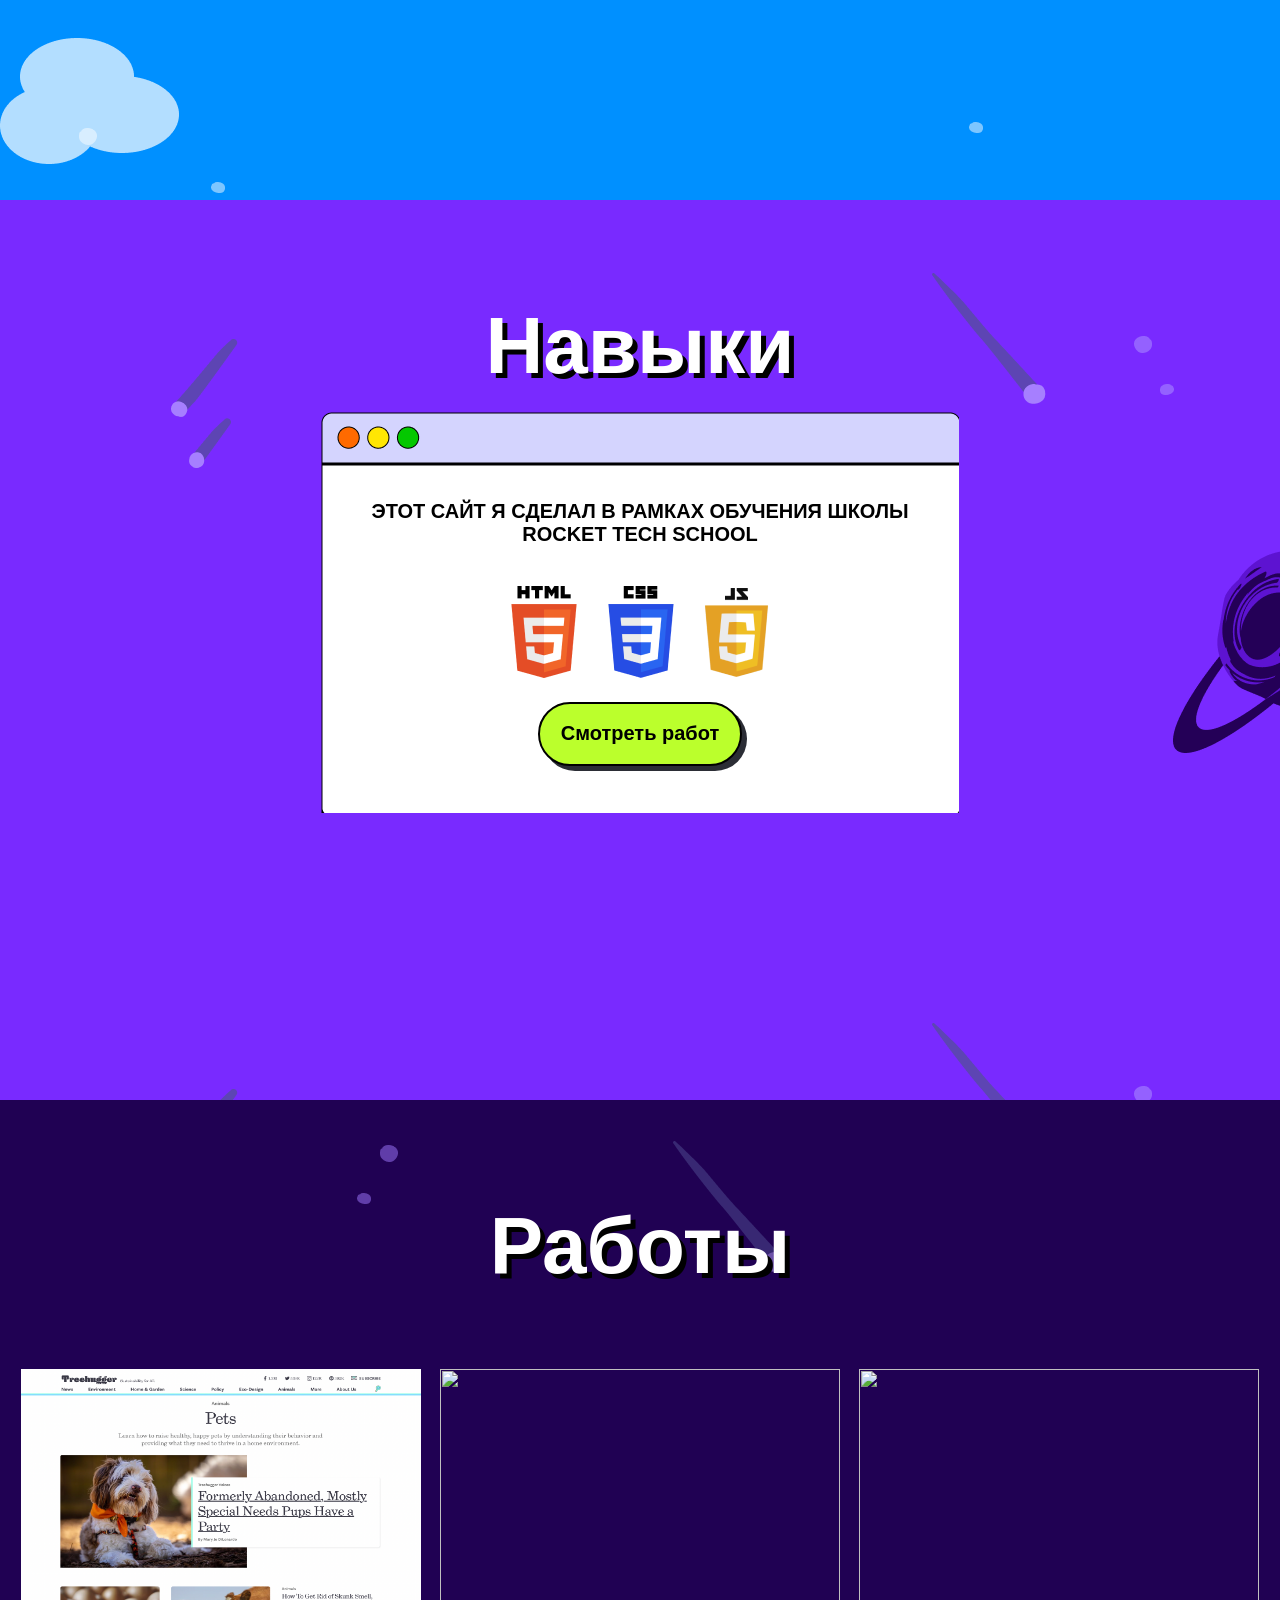
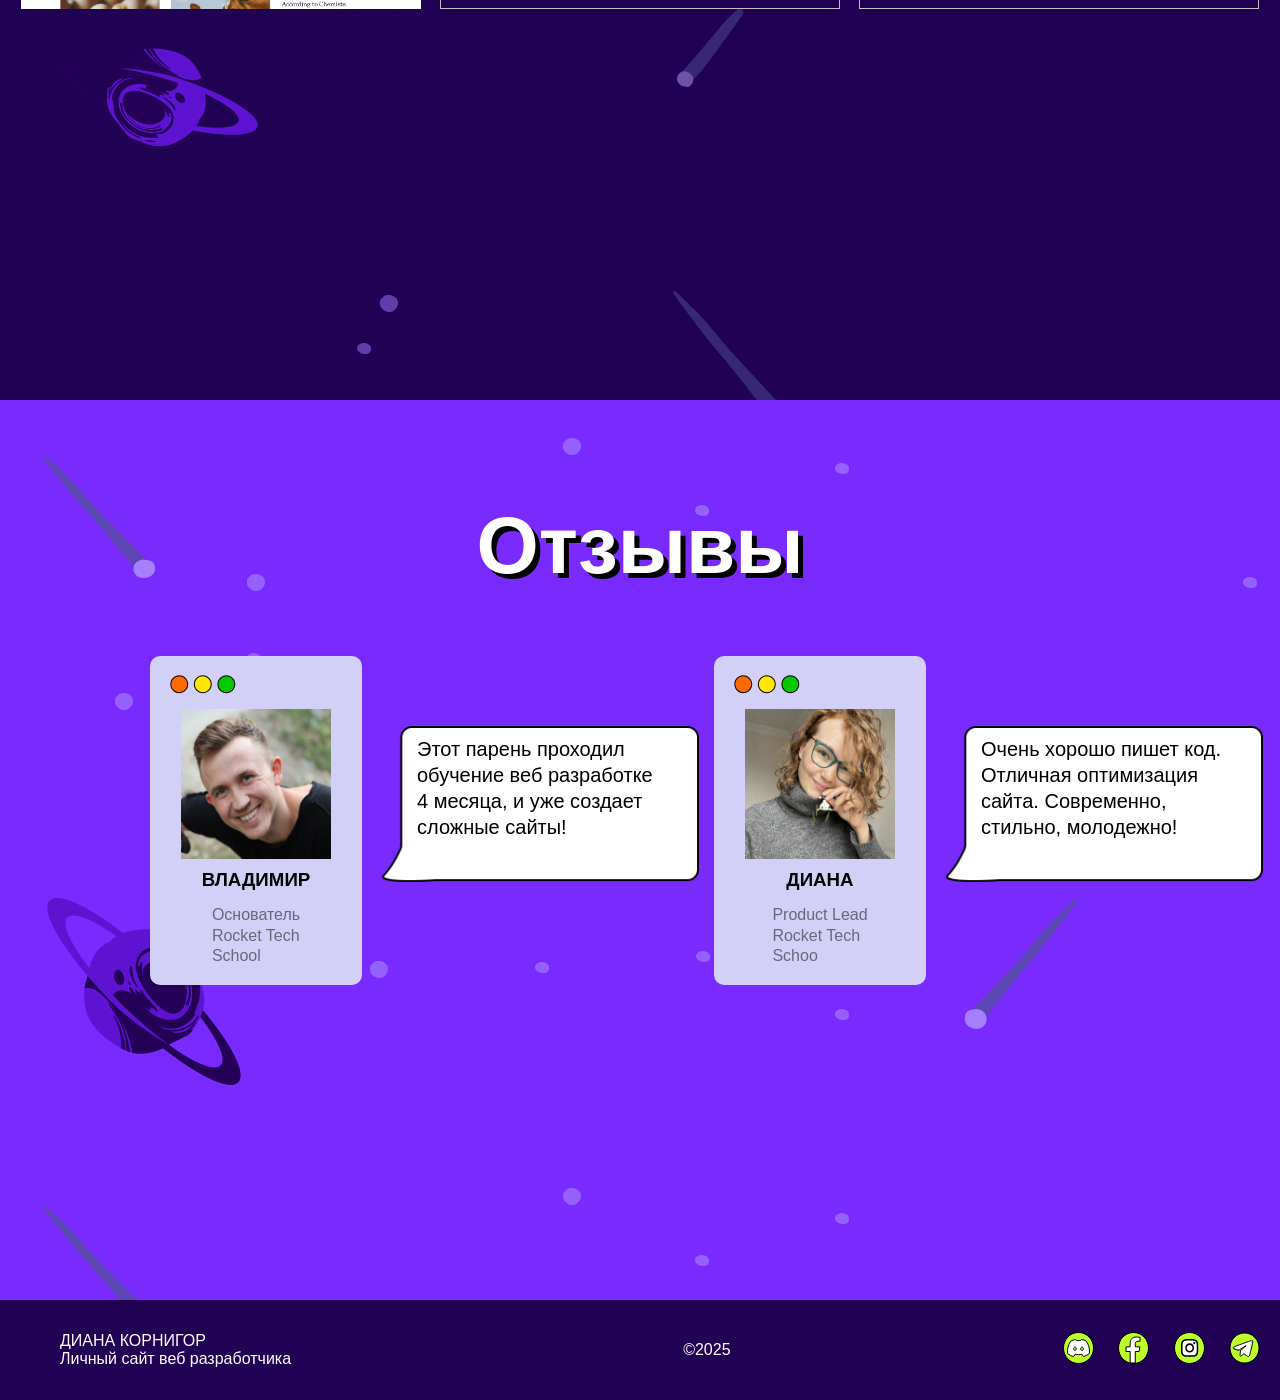
==== commit d125a3b7: "aaaaaaaaaa" ====
--- a/html.html
+++ b/html.html
@@ -8,11 +8,11 @@
 </head>
     <body>
             <menu class="menu"> 
-                <li class="li"><a href="#haupt">главный</a ></li>
-                <li class="li"><a href="#about">обо мне</a ></li>
-                <li class="li"><a href="#skills">навыки</a ></li>
-                <li class="li"><a href="#works">работы</a ></li>
-                <li class="li"><a href="#comments">отзывы</a ></li>
+                <li class="li"><a  class="aa a1" href="#haupt">главный</a ></li>
+                <li class="li "><a class="aa a2" href="#about">обо мне</a ></li>
+                <li class="li"><a  class="aa a3" href="#skills">навыки</a ></li>
+                <li class="li"><a  class="aa a4" href="#works">работы</a ></li>
+                <li class="li"><a  class="aa a5" href="#comments">отзывы</a ></li>
             </menu>
         <section id="haupt">
            <div class="muving-planet">
--- a/css.css
+++ b/css.css
@@ -17,6 +17,9 @@
 *{
     margin: 0;
     font-family: "Inter", sans-serif;
+}
+html{
+    scroll-behavior: smooth;
 }
 a{
     color:inherit ;
@@ -390,5 +393,5 @@
     padding-right: 20px;
 }
 .active{
-    background-color: #200153;
-}
+    background-color: #792AFF;
+}
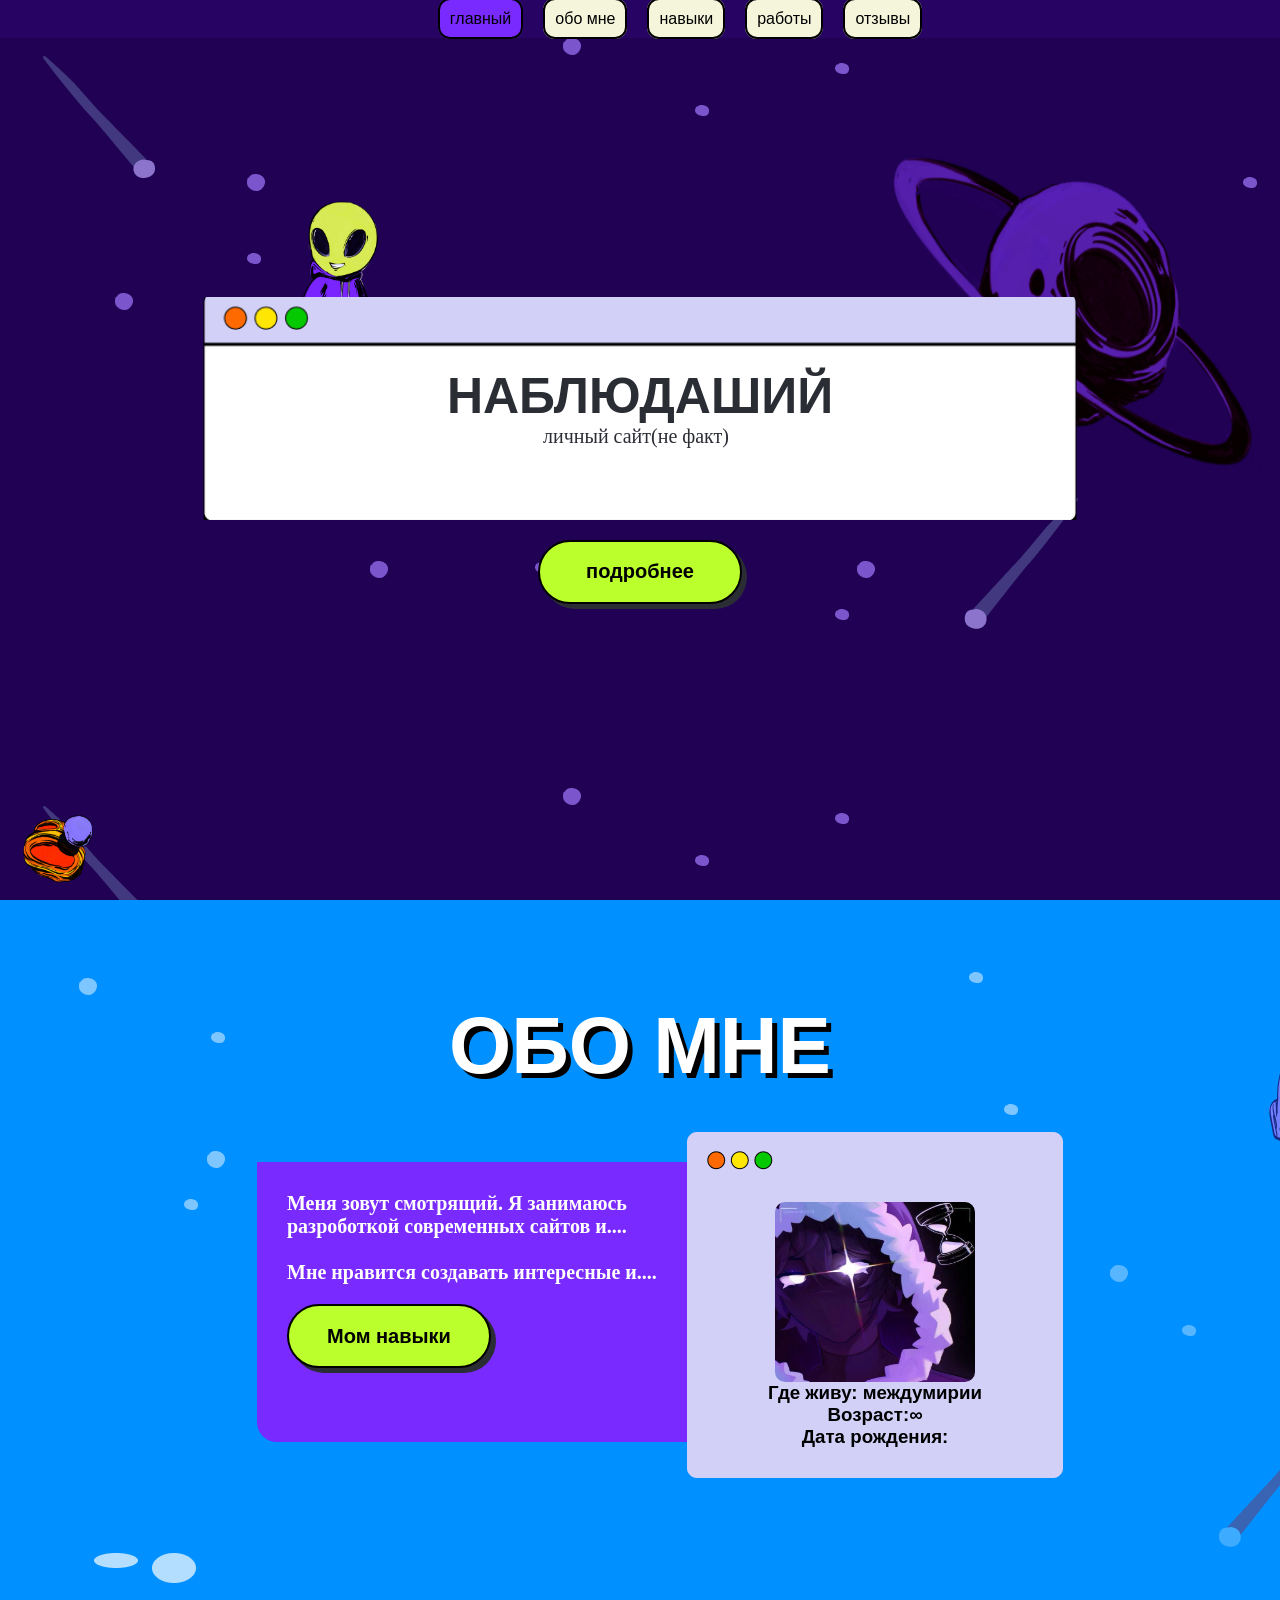
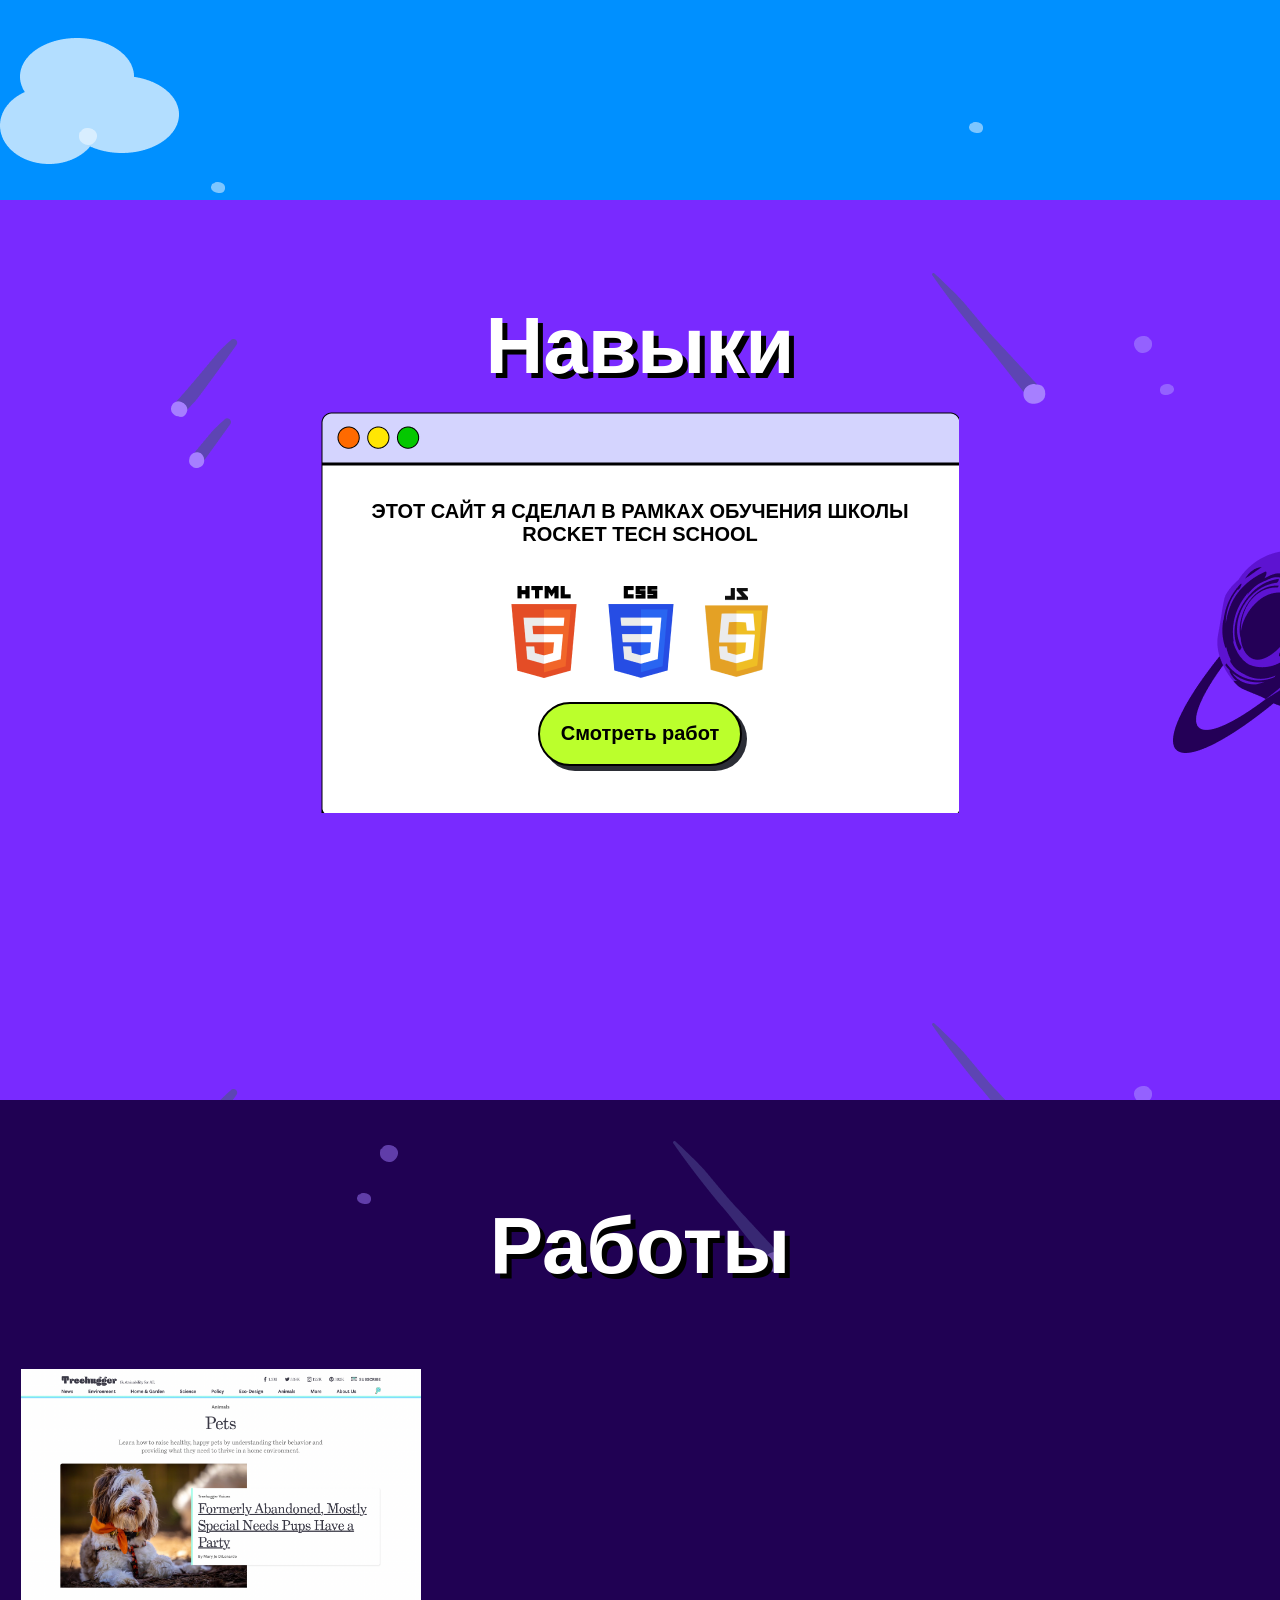
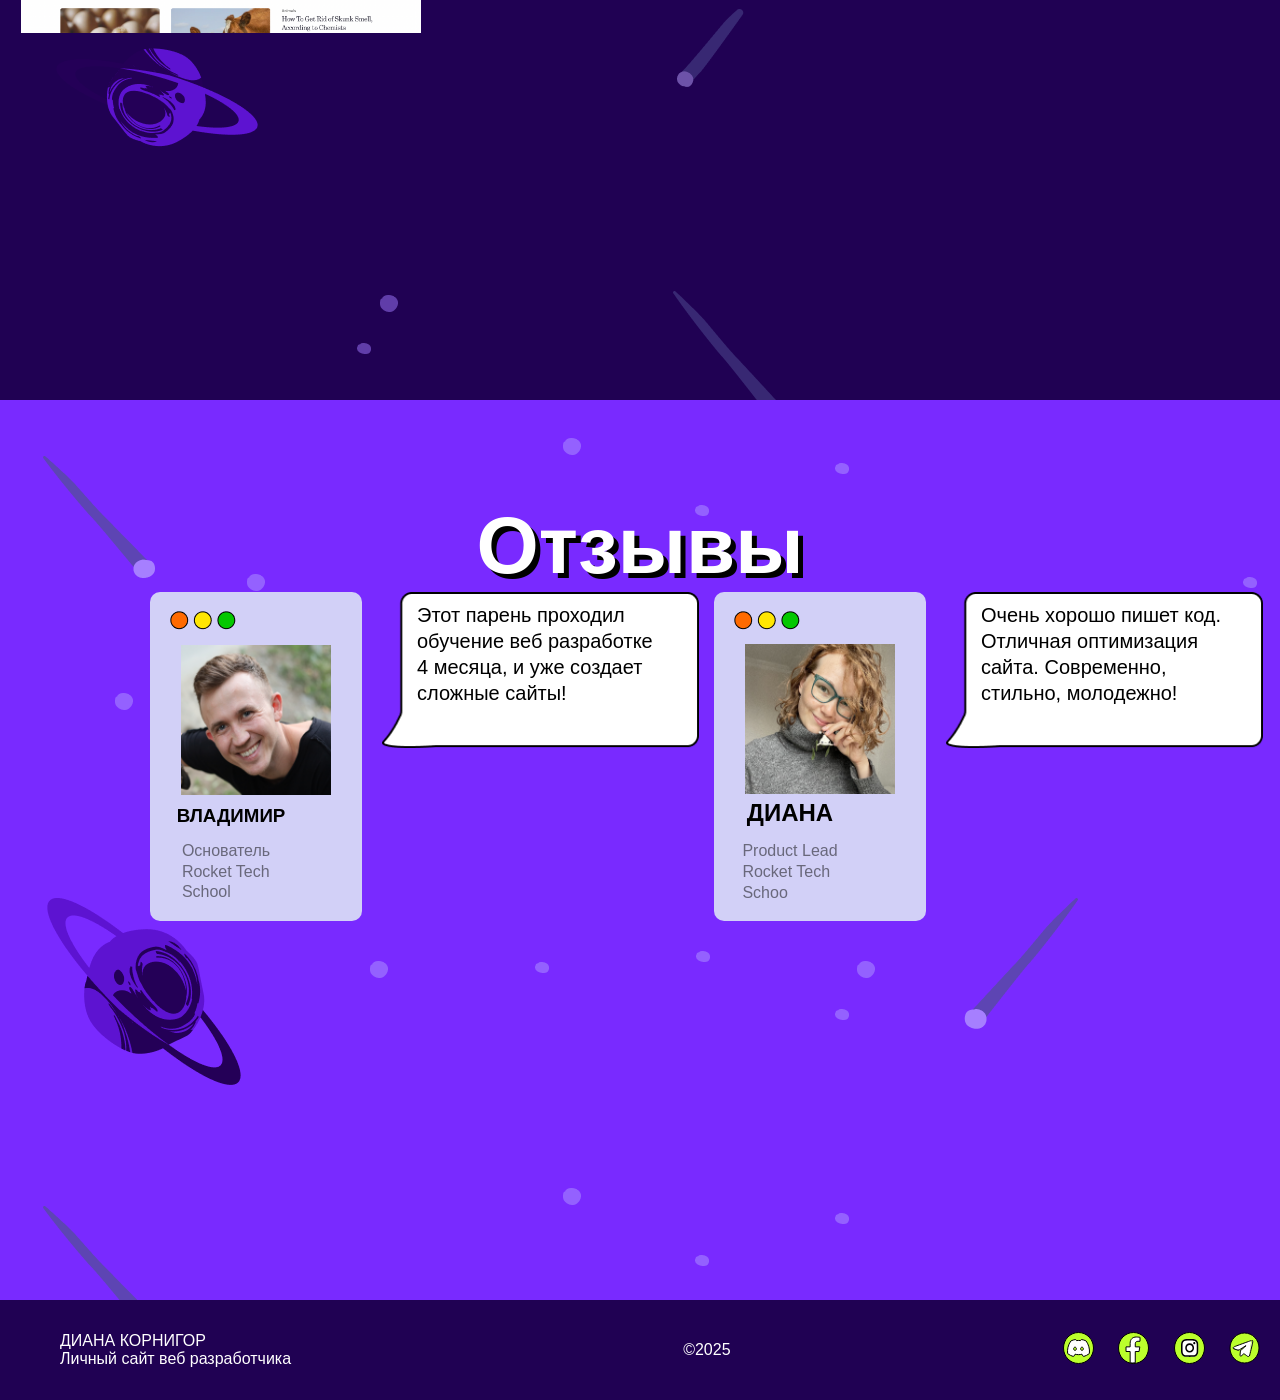
==== commit 17b159be: "авр" ====
--- a/html.html
+++ b/html.html
@@ -42,7 +42,7 @@
             </div>
         </section> 
     <section id="about">
-         <h1 class="about">обо мне</h1>
+         <h1 class="about title">обо мне</h1>
          <img class="cloud" src="img/cloud.png" alt="">
            <div class="about-block"> 
                 <div class="about-content">
@@ -120,7 +120,7 @@
                </div>
                 <div class="divPhoto divPhotoss">
                     <img  src="img/photo2.png" alt="">
-                    <h3>ДИАНА</h3>
+                    <h2 class="h33">ДИАНА</h2>
                     <p>
                         Product Lead
                        <br> Rocket Tech 
--- a/css.css
+++ b/css.css
@@ -66,7 +66,7 @@
     display: flex;
     justify-content: center;
     align-items: center;
-    min-width: 70vh;
+    /* min-width: 70vh; */
 
 }
 .card{ 
@@ -301,17 +301,14 @@
 }
 .work1{
     width: 400px;
-    height: 240px;   
     margin-right: 19px;
 }
 .work2{
     width: 400px;
-    height: 240px;
     margin-right: 19px;
 }
 .work3{
     width: 400px;
-    height: 240px;
 }
 .comments img{
     width: 150px;
@@ -341,17 +338,20 @@
 }
 .divPhoto h3{
     padding-top: 10px;
-}
-
+    padding-right: 50px;
+}
+.h33{
+    margin-top:5px;
+     padding-right: 60px;
+}
 .divPhoto p{
-    
+    padding-right: 60px;
     margin-top:14px ;
    line-height: 1.3em;
    color: #00000080;
 }
 .commenth1{
-
-    margin-top: 70px;
+    margin-top: 0px;
     margin-left: 20px;
     border-radius: 2px;  
     background-image: url(img/comment.png);
@@ -361,13 +361,14 @@
     height: 156px;  
 }
 .commenth1 p{
+
     padding: 10px 0px 0px 35px;
     line-height: 1.3em;
     color: #000000;
     font-size: 20px;
 }
 .comments{
-    margin-top: 64px;
+    margin-top: 0px;
     display: flex;
     justify-content:start;
 }
@@ -395,3 +396,112 @@
 .active{
     background-color: #792AFF;
 }
+.li:hover{
+    transform: translateY(3px);
+  
+}
+.btn:hover{
+    transform: translateY(3px);
+}
+.activeh{
+    transform: translateY(3px);
+
+}
+@media (max-width:1000px) {
+    .menu {
+        display: none;
+    }
+        .card {
+            width: 320px;
+        }
+        
+    .card h1 {
+        font-size: 30px;
+        padding-top:30px ;
+    }
+    .mini-subtitle{
+        font-size: 15px;
+    }
+    .planet{
+        display: none; /* что то  */
+    }
+    .about{
+        font-size: 50px;
+        padding-top: 30px;
+    }
+    .about-content{
+        flex-direction: column;
+        margin-top: 20px;
+        padding: 0;
+    }
+    .about-card{
+        order: -1;
+        padding-top: 20px;
+        width: 380px;
+        height: 296px;
+    }
+    .about-text{
+        width: 320px;
+        height: 296px;
+    }
+    .skills-card p{
+        margin-top: 300px;
+        font-size: 14px;
+    }
+    .skills-card .btn{
+        margin-top: 216px;
+        padding: 20px;
+    }
+     #skills title{
+       margin-bottom: 40px;
+      
+    }
+    .works div{
+        flex-direction: column;
+        padding-top: 30px;
+    }
+    .work1, .work2, .work3{
+        width: 300px;
+        margin-bottom: 18px;
+    }
+    .work3{
+        margin-right: 19px;
+    }
+    .title{
+        font-size: 50px;
+    }
+    .comments{
+        flex-direction: column;
+        align-items: center;
+    }
+    .commenth1{
+        height: 74px;
+        
+      
+    }
+    #comments .title{
+        padding-top: 0px;
+    }
+    .divPhoto{
+        height: 265px;
+        font-size: 14px;
+        
+    }
+    .divPhoto h3, .h33{
+        font-size: 14px;
+    }
+    .commenth1 p{
+        line-height: 15px;
+        font-size: 14px;
+
+    }
+    .divPhoto p{
+        margin-top: 10px;
+    }
+    .divPhoto, .commenth1{
+        margin: 0 ;
+        margin-bottom: 10px;
+        width: 218px;
+      
+    }
+}
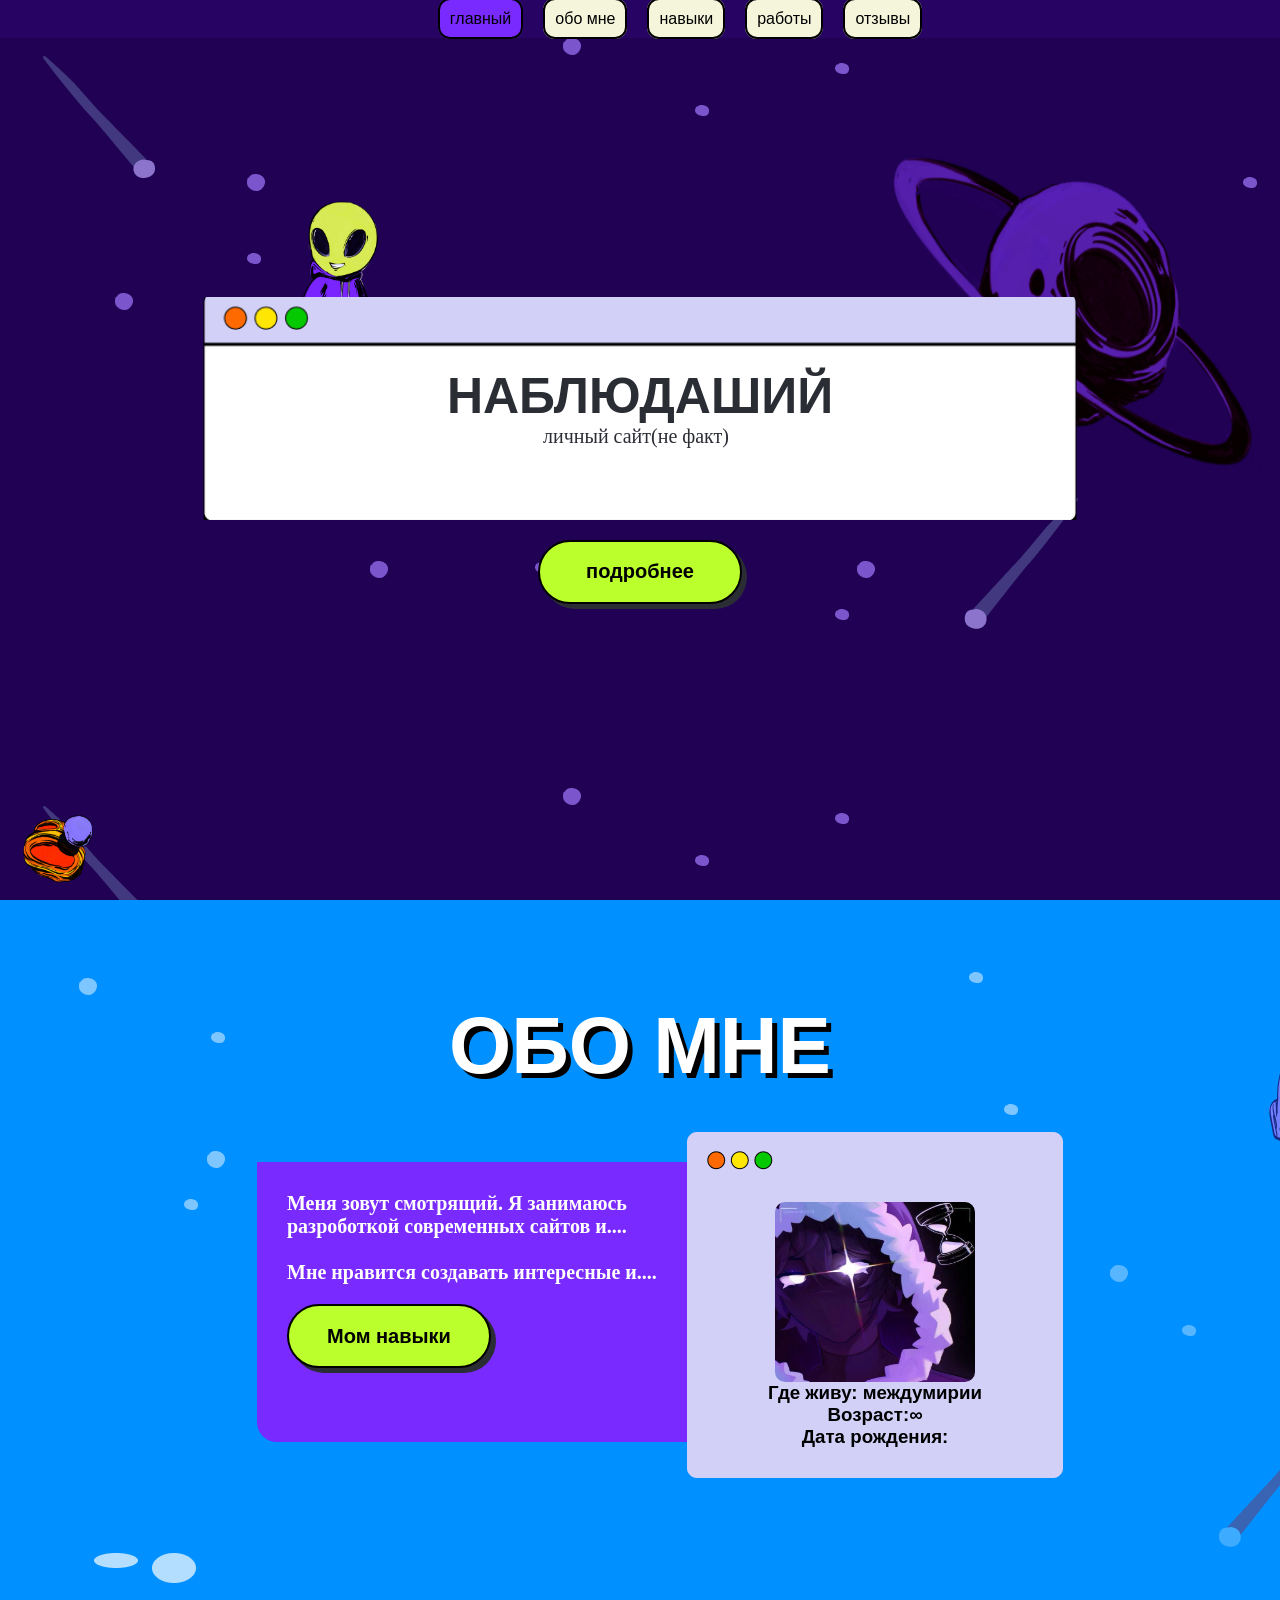
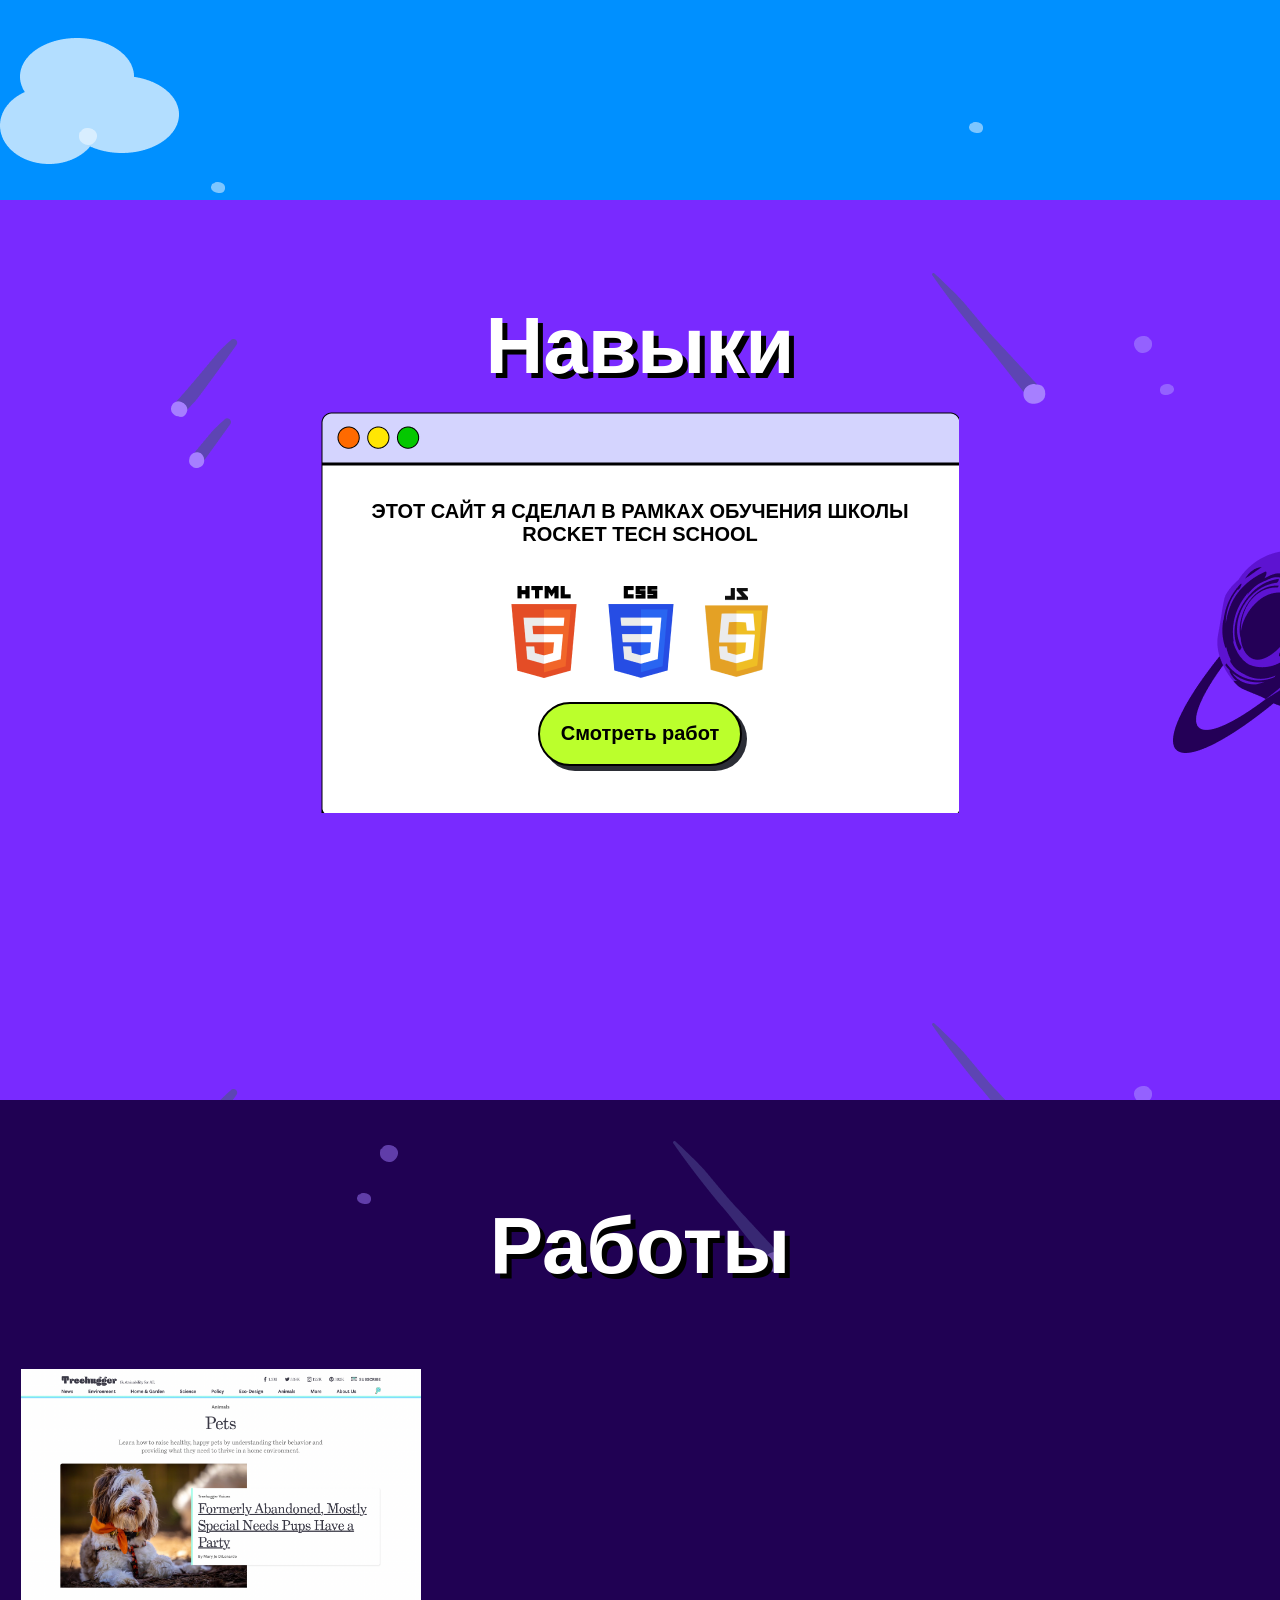
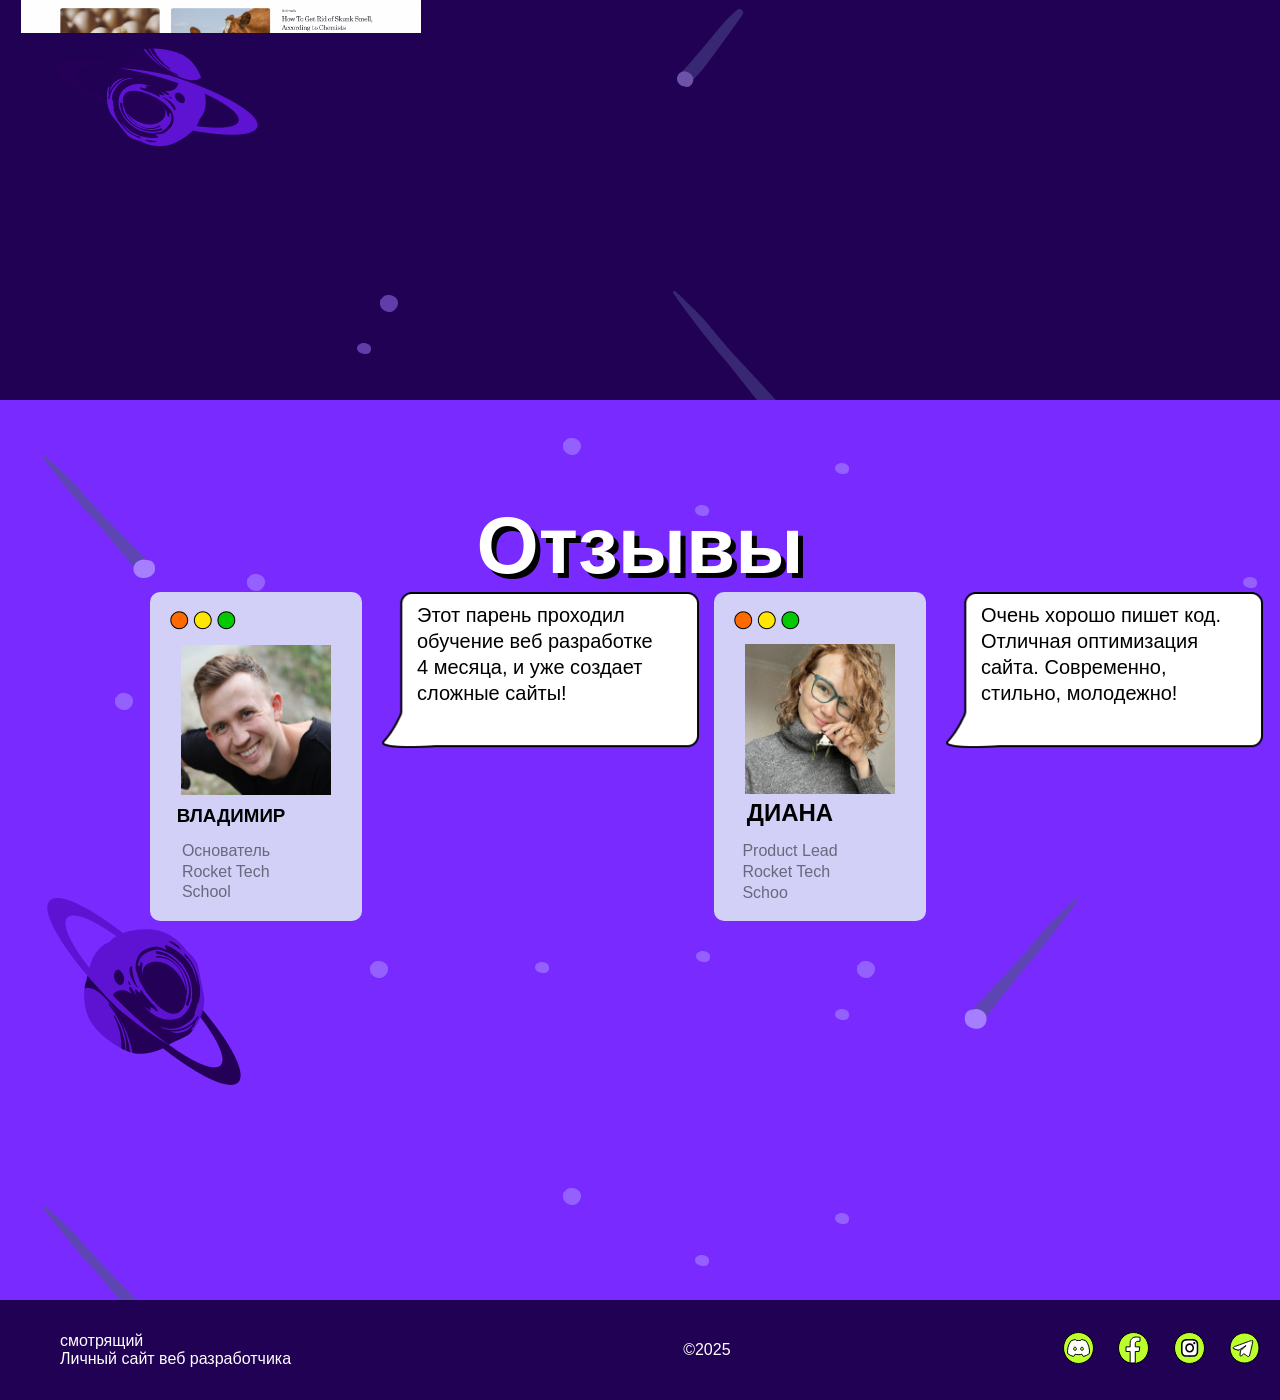
==== commit 92253557: "ffffffffffffffffffffffffff" ====
--- a/html.html
+++ b/html.html
@@ -6,7 +6,7 @@
     <title>Document</title>
     <link rel="stylesheet" href="css.css">
 </head>
-    <body>
+    <body class="body">
             <menu class="menu"> 
                 <li class="li"><a  class="aa a1" href="#haupt">главный</a ></li>
                 <li class="li "><a class="aa a2" href="#about">обо мне</a ></li>
@@ -14,10 +14,36 @@
                 <li class="li"><a  class="aa a4" href="#works">работы</a ></li>
                 <li class="li"><a  class="aa a5" href="#comments">отзывы</a ></li>
             </menu>
+            <div class="mobile-button">
+                <img src="img/mobile_menu.png" width="40">
+            </div>
+            <div class="mobile-menu">
+                    <div class="mobile-nav">
+                        <div class="mobile-nav-links">
+                            <a href="#haupt" class="nav-link">Главная</a>
+                            <a href="#about" class="nav-link">Обо мне</a>
+                            <a href="#skills" class="nav-link">Навыки</a>
+                            <a href="#works" class="nav-link">Работы</a>
+                            <a href="#comments" class="nav-link">Отзывы</a>
+                        </div>
+                    </div>
+            </div>
+            
+            <div class="hide html-hide" >
+                <div class="hz">
+                    <a class="mobile-btn" href="#haupt">Главная</a>
+                    <a class="mobile-btn" href="#about">Обо мне</a>
+                    <a class="mobile-btn" href="#skills">Навыки</a>
+                    <a class="mobile-btn" href="#works">Работы</a>
+                    <a class="mobile-btn" href="#comments">Отзывы</a>
+                 </div>
+            </div>
+
         <section id="haupt">
            <div class="muving-planet">
-
            </div>
+            
+           
             <img class="planet" src="img/planet.png">
                 <div class="haupt-block">
                     
@@ -139,7 +165,7 @@
             </div>
     </section>
     <footer>
-        <p>ДИАНА КОРНИГОР<br>
+        <p>смотрящий<br>
         Личный сайт веб разработчика</p>
         <p>©2025</p>
         <div>
--- a/css.css
+++ b/css.css
@@ -407,6 +407,43 @@
     transform: translateY(3px);
 
 }
+.mobile-menu{
+       display: none; 
+}
+.mobile-button{
+    display: none;
+}
+.hide{
+    display: none;
+}
+.hz{
+    padding-top: 0px;
+    background-color: #200153;
+    display: flex;
+    flex-direction: column; 
+    align-items: center;
+    justify-content: center;
+    width: 100%;
+    min-height: 100vh;
+}
+
+.mobile-btn{
+    
+    width: 210px;
+    height: 50px;
+    background-color: #ffffff;
+    color: #000000;
+    text-align: center;
+    padding-top: 5px;
+    border: 3px solid#000000;
+    border-radius: 10px;
+    font-size: 37px;
+    margin-bottom: 25px;
+    
+}
+.off-scroll{
+    overflow: hidden;
+}
 @media (max-width:1000px) {
     .menu {
         display: none;
@@ -474,10 +511,9 @@
         flex-direction: column;
         align-items: center;
     }
-    .commenth1{
-        height: 74px;
+    #comments{
+        height: 110vh;
         
-      
     }
     #comments .title{
         padding-top: 0px;
@@ -493,10 +529,12 @@
     .commenth1 p{
         line-height: 15px;
         font-size: 14px;
+        padding: 0;
 
     }
     .divPhoto p{
         margin-top: 10px;
+        
     }
     .divPhoto, .commenth1{
         margin: 0 ;
@@ -504,4 +542,35 @@
         width: 218px;
       
     }
+    .commenth1{
+        height: 74px;
+        width: 198px;
+        margin: 0;
+        background-image: none;
+        background-color: #fff;
+        border-radius: 10px;
+        border: 2px solid rgb(0, 0, 0);
+        padding: 10px;
+    }
+    footer{
+        height: 300px;
+        justify-content: center ;
+        justify-content: space-evenly;
+        flex-direction: column;
+        margin: 0;
+    }
+    footer p{
+        margin: 0;
+        text-align: center;
+    }
+    .mobile-button{
+        position: absolute;
+        right: 10px;
+        top: 10px;
+        width: 40px;
+        z-index: 2;
+    }
+   .mobile-button{
+    display:block;
+   }
 }
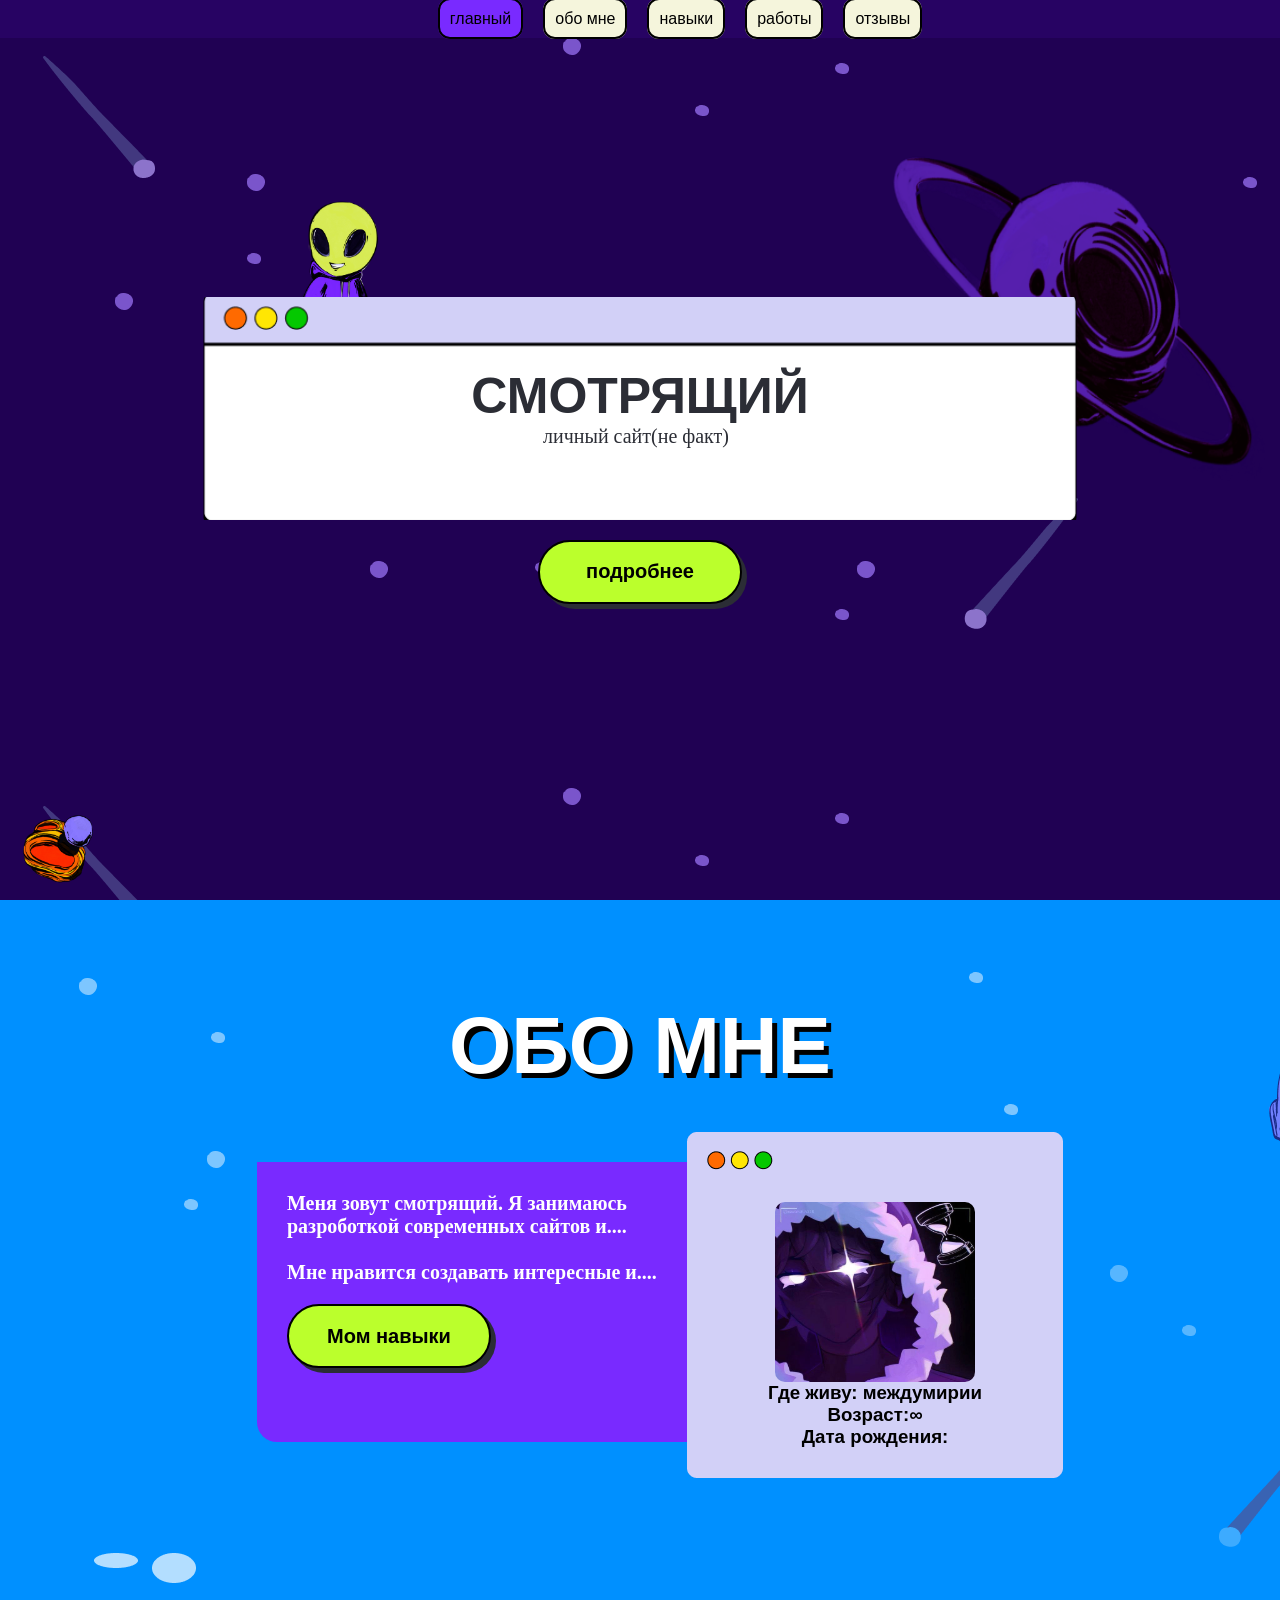
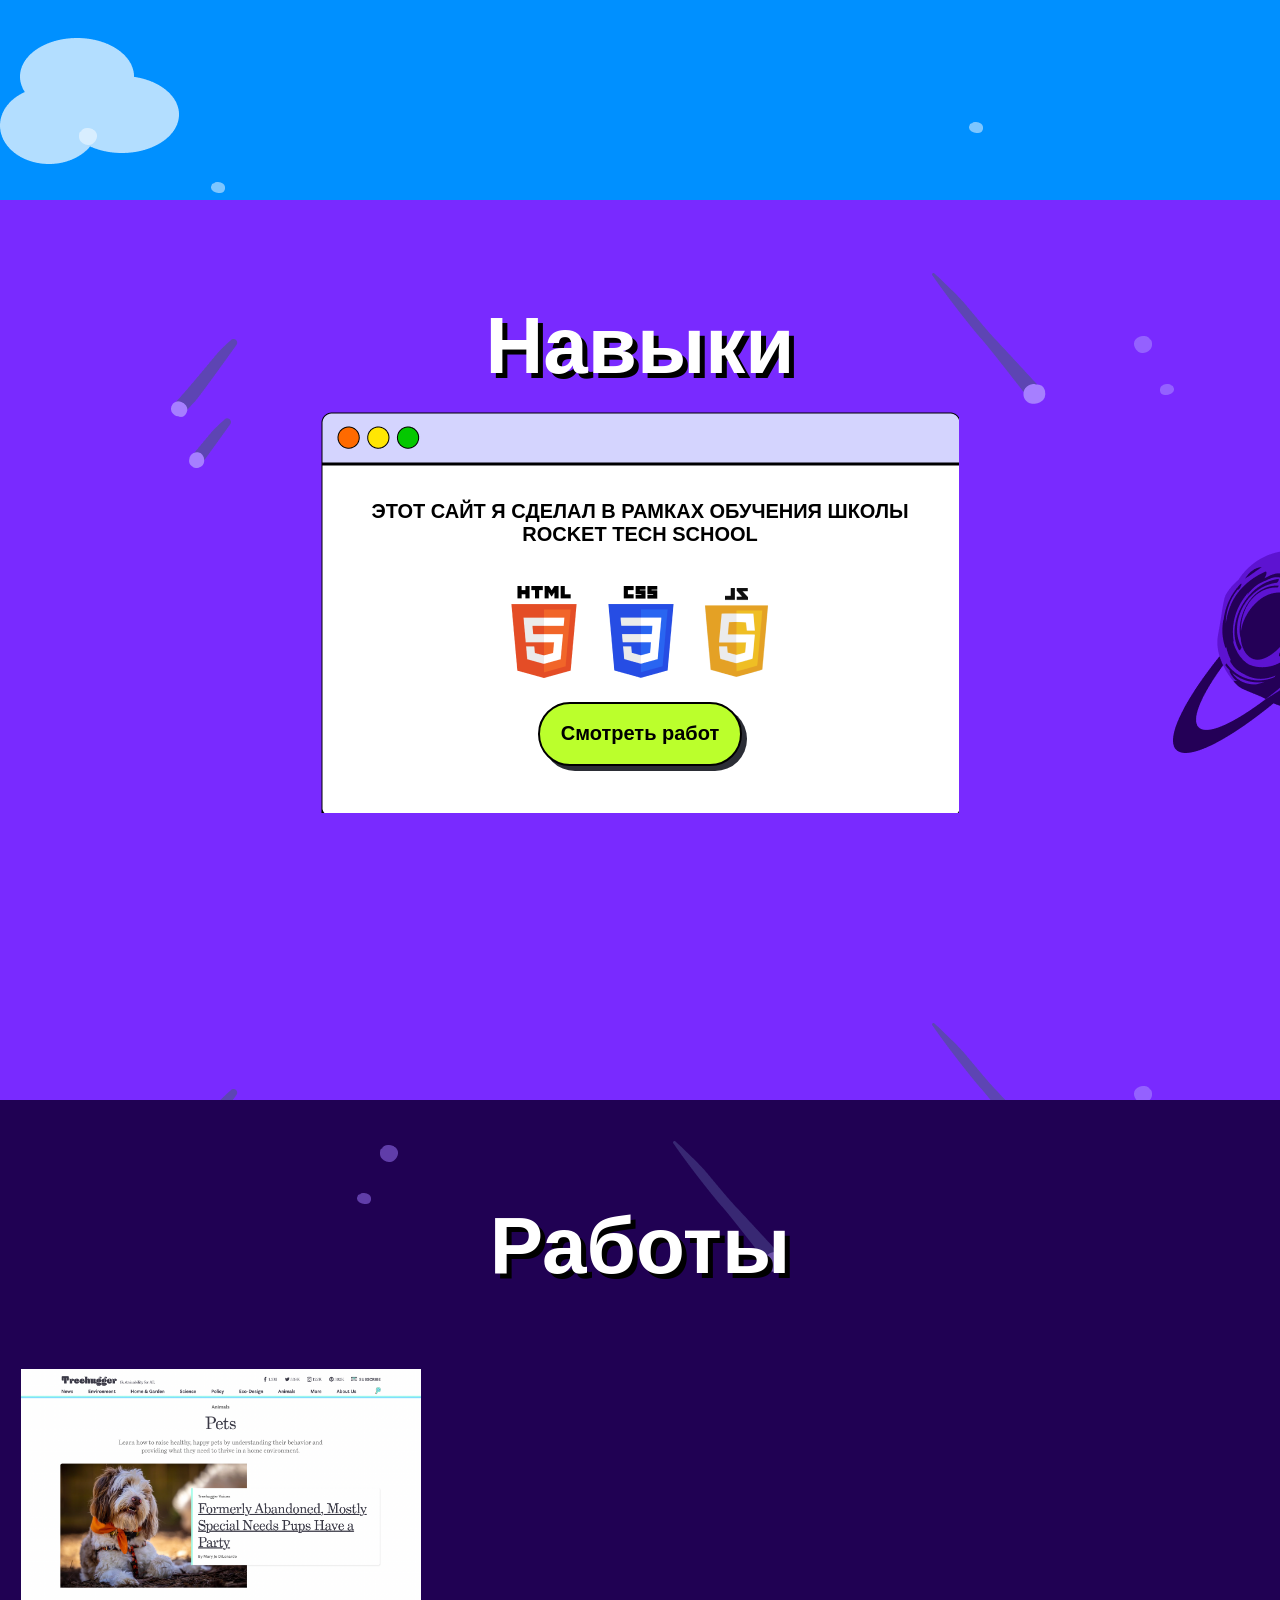
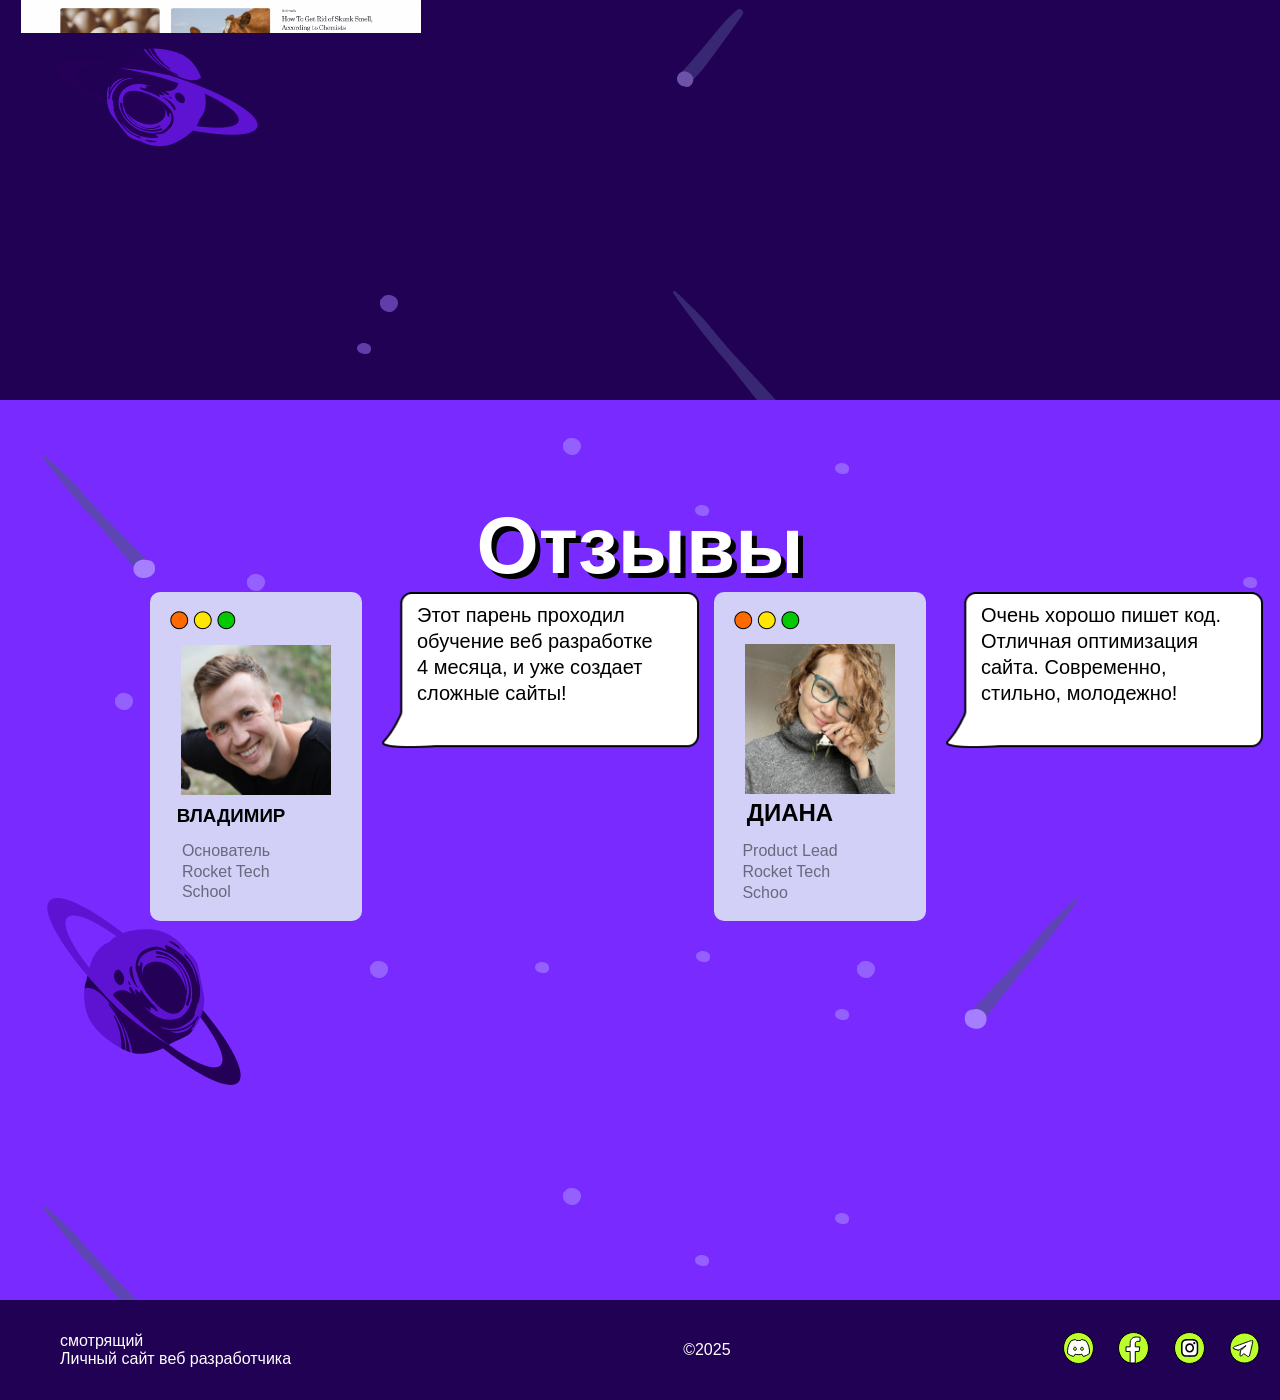
==== commit 033ec261: "Update html.html ыыыыы" ====
--- a/html.html
+++ b/html.html
@@ -14,31 +14,20 @@
                 <li class="li"><a  class="aa a4" href="#works">работы</a ></li>
                 <li class="li"><a  class="aa a5" href="#comments">отзывы</a ></li>
             </menu>
-            <div class="mobile-button">
+            <div class="burger">
                 <img src="img/mobile_menu.png" width="40">
             </div>
-            <div class="mobile-menu">
-                    <div class="mobile-nav">
-                        <div class="mobile-nav-links">
-                            <a href="#haupt" class="nav-link">Главная</a>
-                            <a href="#about" class="nav-link">Обо мне</a>
-                            <a href="#skills" class="nav-link">Навыки</a>
-                            <a href="#works" class="nav-link">Работы</a>
-                            <a href="#comments" class="nav-link">Отзывы</a>
-                        </div>
-                    </div>
-            </div>
-            
+        <div class="mobileMenu">
             <div class="hide html-hide" >
                 <div class="hz">
-                    <a class="mobile-btn" href="#haupt">Главная</a>
+                    <a class="mobile-btn active" href="#haupt">Главная</a>
                     <a class="mobile-btn" href="#about">Обо мне</a>
                     <a class="mobile-btn" href="#skills">Навыки</a>
                     <a class="mobile-btn" href="#works">Работы</a>
                     <a class="mobile-btn" href="#comments">Отзывы</a>
-                 </div>
-            </div>
-
+                </div>
+        </div>
+        </div>
         <section id="haupt">
            <div class="muving-planet">
            </div>
@@ -54,7 +43,7 @@
                     
                             <div class="card" >
                             
-                                <h1 class="mini-title">наблюдаший</h1>
+                                <h1 class="mini-title">Смотрящий</h1>
                                 <p class="mini-subtitle">личный сайт(не факт)</p>
                                    
                             </div>
@@ -177,4 +166,16 @@
     </footer>
     <script src="js.js"></script>
     </body>
-</html>+</html>
+<!-- <div class="mobile-menu">
+                    <div class="mobile-nav">
+                        <div class="mobile-nav-links">
+                            <a href="#haupt" class="nav-link">Главная</a>
+                            <a href="#about" class="nav-link">Обо мне</a>
+                            <a href="#skills" class="nav-link">Навыки</a>
+                            <a href="#works" class="nav-link">Работы</a>
+                            <a href="#comments" class="nav-link">Отзывы</a>
+                        </div>
+                    </div>
+            </div>
+             -->
--- a/css.css
+++ b/css.css
@@ -410,7 +410,7 @@
 .mobile-menu{
        display: none; 
 }
-.mobile-button{
+.burger{
     display: none;
 }
 .hide{
@@ -563,14 +563,14 @@
         margin: 0;
         text-align: center;
     }
-    .mobile-button{
+    .burger{
         position: absolute;
         right: 10px;
         top: 10px;
         width: 40px;
         z-index: 2;
     }
-   .mobile-button{
+   .burger{
     display:block;
    }
 }
